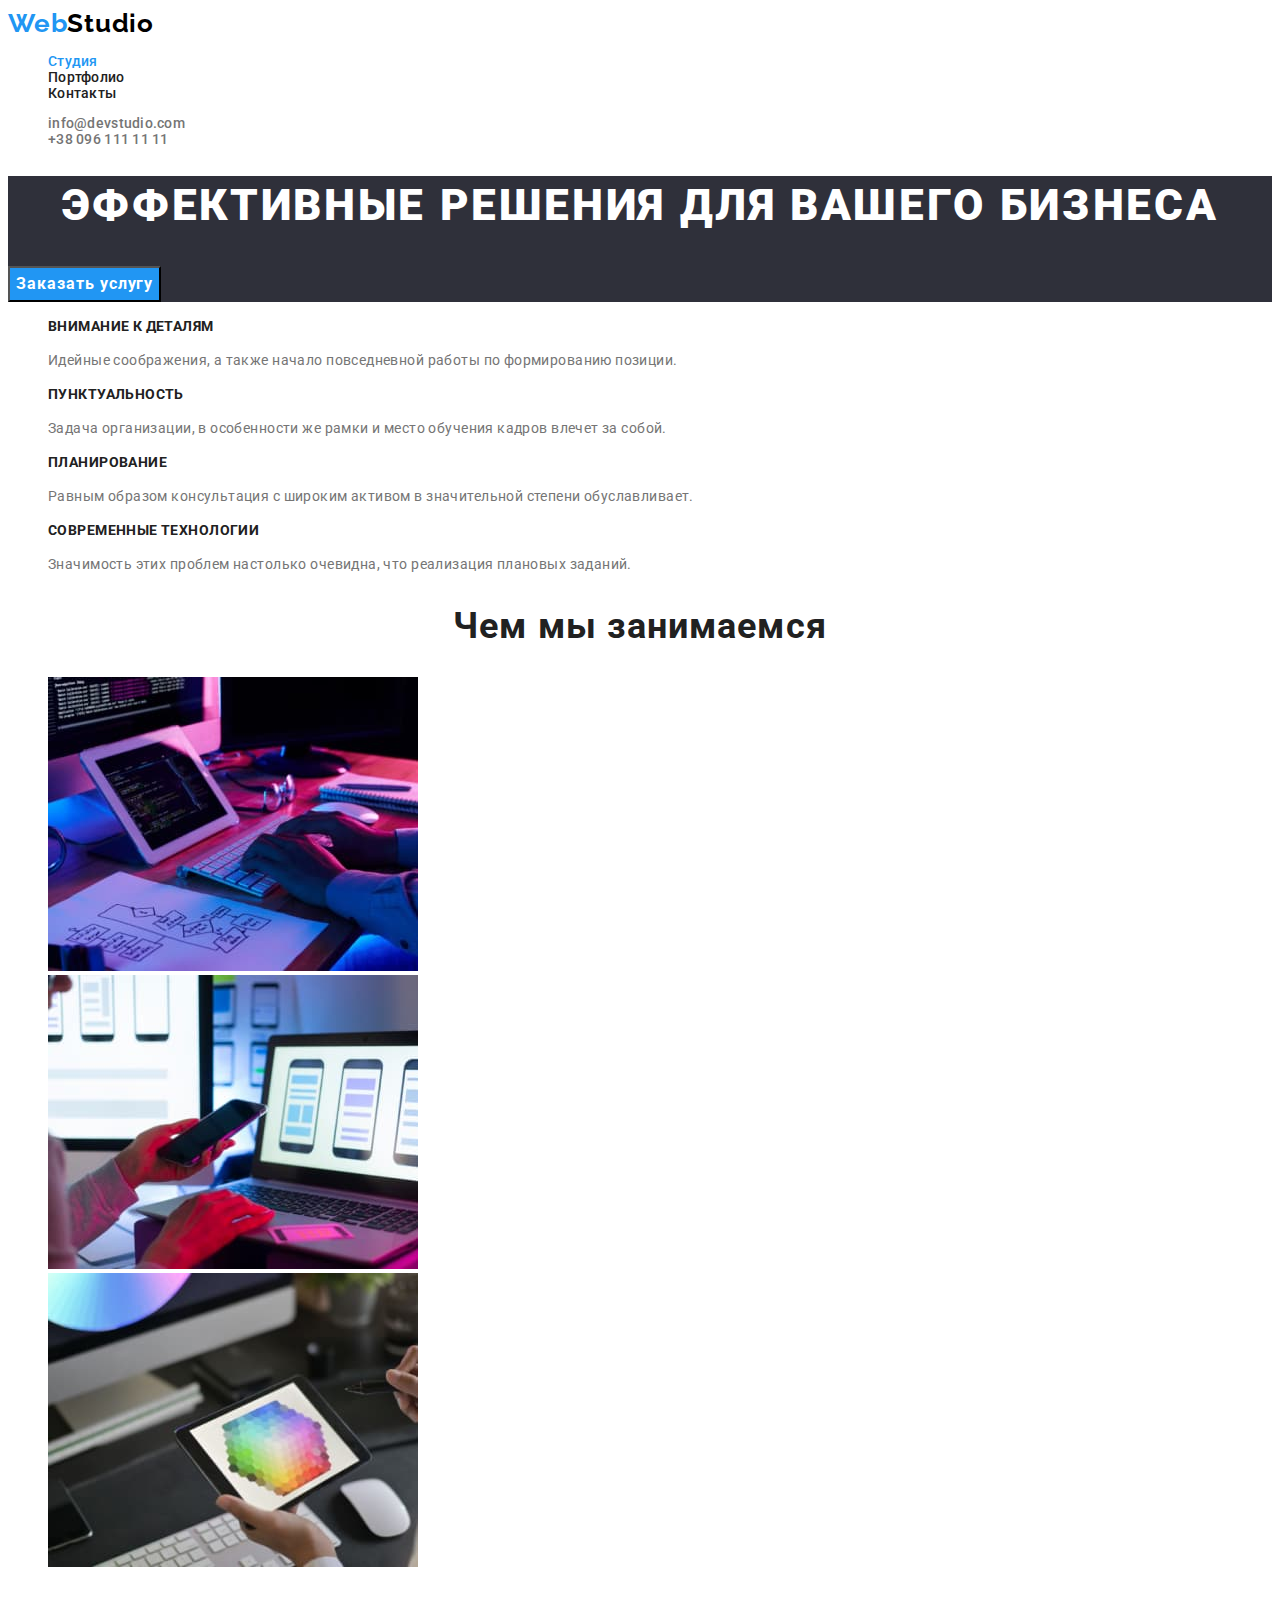
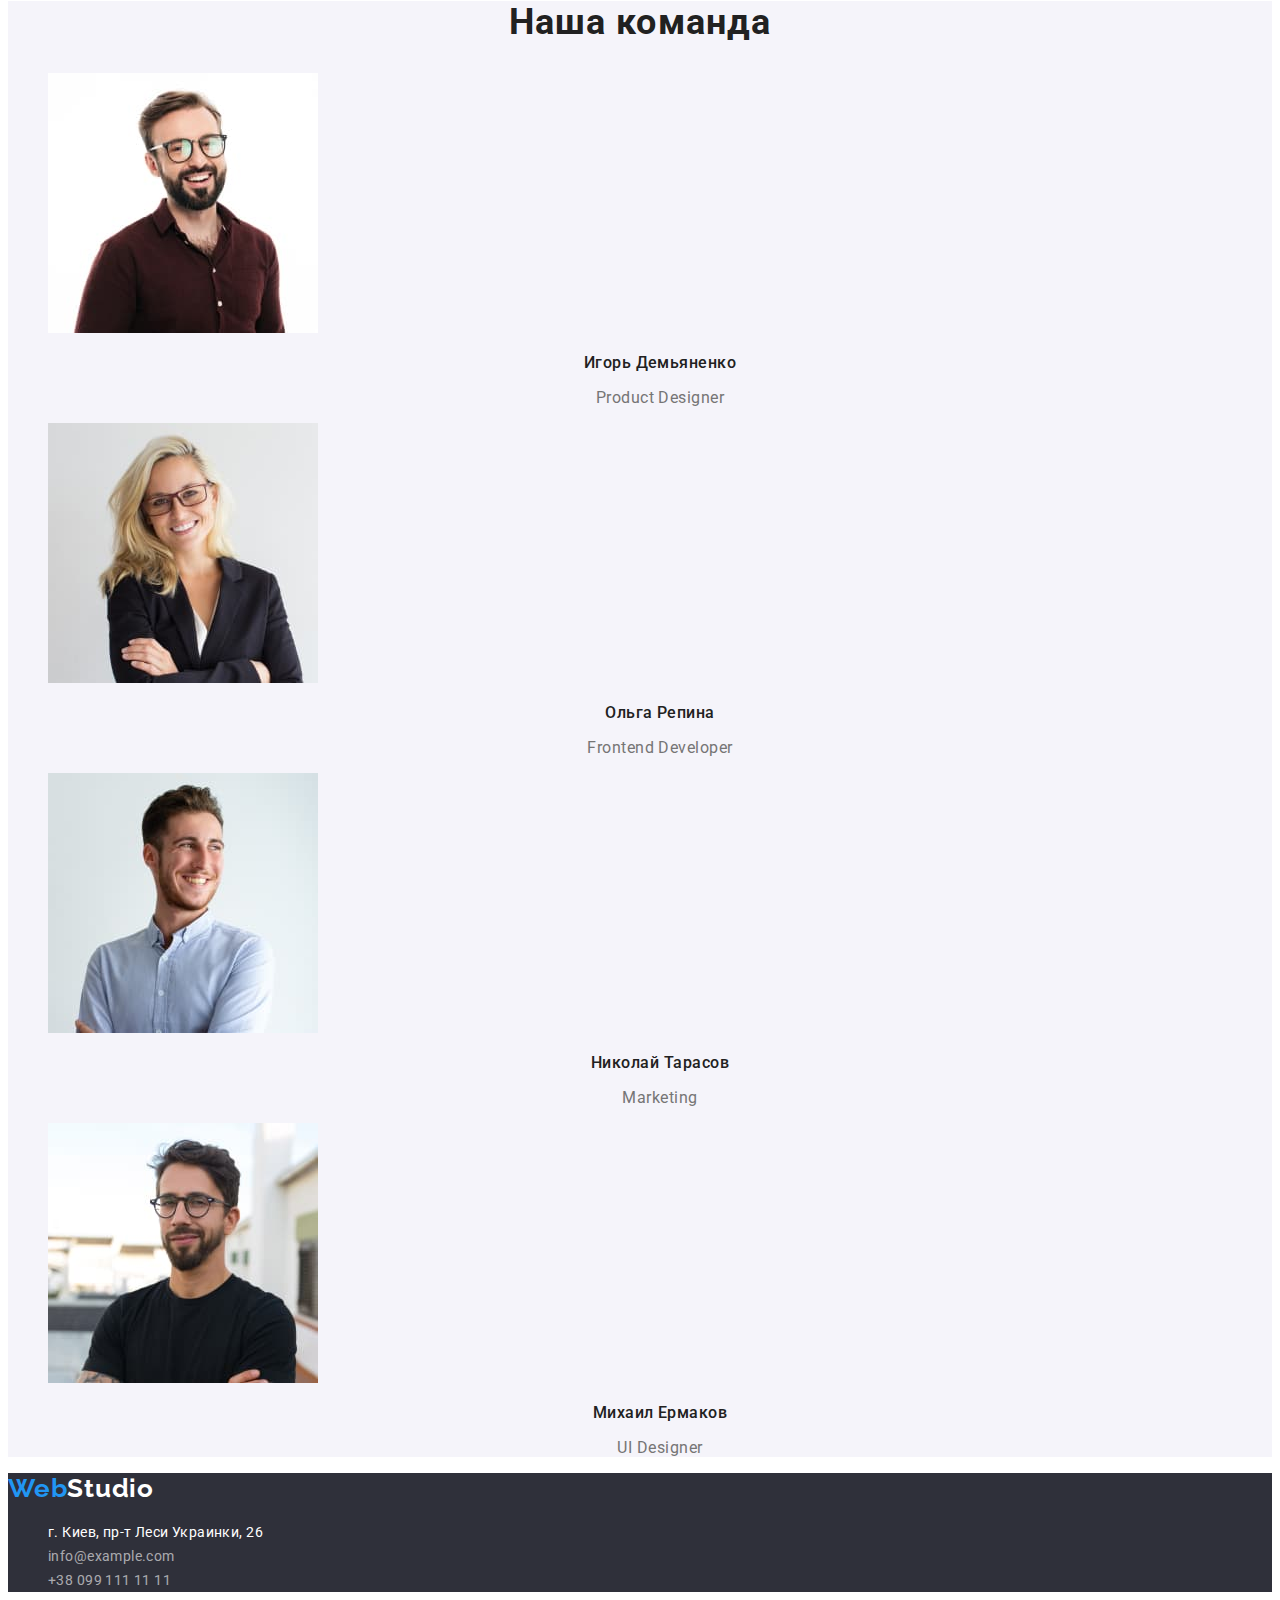
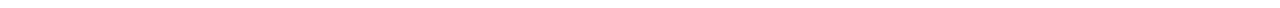
==== index.html @ 5347c8a8 "add #2" ====
<!DOCTYPE html>
<html lang="ru">
  <head>
    <meta charset="UTF-8" />
    <meta http-equiv="X-UA-Compatible" content="IE=edge" />
    <meta name="viewport" content="width=device-width, initial-scale=1.0" />
    <title>WebStudio</title>
    <link rel="preconnect" href="https://fonts.googleapis.com" />
    <link rel="preconnect" href="https://fonts.gstatic.com" crossorigin />
    <link
      href="https://fonts.googleapis.com/css2?family=Raleway:wght@700&family=Roboto:wght@400;500;700;900&display=swap"
      rel="stylesheet"
    />
    <link rel="stylesheet" href="./css/styles.css" />
  </head>
  <body>
    <header class="header">
      <a href="./index.html" class="logo" lang="en"
        >Web<span class="logo-sp-dark">Studio</span></a
      >
      <nav>
        <ul class="header-list list prim-text-size">
          <li class="header-item">
            <a href="./index.html" class="header-link current">Студия</a>
          </li>
          <li class="header-item">
            <a href="./portfolio.html" class="header-link">Портфолио</a>
          </li>
          <li class="header-item">
            <a href="" class="header-link">Контакты</a>
          </li>
        </ul>
      </nav>
      <ul class="header-connect list prim-text-size">
        <li class="header-connect-item">
          <a href="mailto:info@devstudio.com" class="header-connect-link"
            >info@devstudio.com</a
          >
        </li>
        <li class="header-connect-item">
          <a href="tel:+380961111111" class="header-connect-link"
            >+38 096 111 11 11</a
          >
        </li>
      </ul>
    </header>
    <main>
      <section class="hero-page">
        <h1 class="hero-title">Эффективные решения для вашего бизнеса</h1>
        <button type="button" class="hero-btn">Заказать услугу</button>
      </section>
      <section class="advantage-page">
        <h2 class="advantage-title page-title-style visually-hidden">
          Наши преимущества
        </h2>
        <ul class="advantage-list list">
          <li class="advantage-item">
            <h3 class="advantage-item-title prim-text-size">
              Внимание к деталям
            </h3>
            <p class="advantage-item-text">
              Идейные соображения, а также начало повседневной работы по
              формированию позиции.
            </p>
          </li>
          <li class="advantage-item">
            <h3 class="advantage-item-title prim-text-size">Пунктуальность</h3>
            <p class="advantage-item-text">
              Задача организации, в особенности же рамки и место обучения кадров
              влечет за собой.
            </p>
          </li>
          <li class="advantage-item">
            <h3 class="advantage-item-title prim-text-size">Планирование</h3>
            <p class="advantage-item-text">
              Равным образом консультация с широким активом в значительной
              степени обуславливает.
            </p>
          </li>
          <li class="advantage-item">
            <h3 class="advantage-item-title prim-text-size">
              Современные технологии
            </h3>
            <p class="advantage-item-text">
              Значимость этих проблем настолько очевидна, что реализация
              плановых заданий.
            </p>
          </li>
        </ul>
      </section>
      <section class="development-page">
        <h2 class="development-title page-title-style">Чем мы занимаемся</h2>
        <ul class="development-list list">
          <li class="development-item">
            <img
              src="./images/box_1.jpg"
              alt="Разработки для планшета"
              width="370"
              height="294"
            />
          </li>
          <li class="development-item">
            <img
              src="./images/box_2.jpg"
              alt="Разработки для мобильного телефона"
              width="370"
              height="294"
            />
          </li>
          <li class="development-item">
            <img
              src="./images/box_3.jpg"
              alt="Настройка гаджетов"
              width="370"
              height="294"
            />
          </li>
        </ul>
      </section>
      <section class="team-page">
        <h2 class="team-title page-title-style">Наша команда</h2>
        <ul class="team-list list">
          <li class="team-item">
            <img
              src="./images/img_demianenko.jpg"
              alt="Фото Игоря Демьяненко"
              width="270"
              height="260"
            />
            <h3 class="team-item-title team-item-size">Игорь Демьяненко</h3>
            <p class="team-item-text team-item-size" lang="en">
              Product Designer
            </p>
          </li>
          <li class="team-item">
            <img
              src="./images/img_repina.jpg"
              alt="Фото Ольги Репиной"
              width="270"
              height="260"
            />
            <h3 class="team-item-title team-item-size">Ольга Репина</h3>
            <p class="team-item-text team-item-size" lang="en">
              Frontend Developer
            </p>
          </li>
          <li class="team-item">
            <img
              src="./images/img_tarasov.jpg"
              alt="Фото Николая Тарасова"
              width="270"
              height="260"
            />
            <h3 class="team-item-title team-item-size">Николай Тарасов</h3>
            <p class="team-item-text team-item-size" lang="en">Marketing</p>
          </li>
          <li class="team-item">
            <img
              src="./images/img_ermakov.jpg"
              alt="Фото Михаила Ермакова"
              width="270"
              height="260"
            />
            <h3 class="team-item-title team-item-size">Михаил Ермаков</h3>
            <p class="team-item-text team-item-size" lang="en">UI Designer</p>
          </li>
        </ul>
      </section>
    </main>
    <footer class="footer">
      <a href="./index.html" class="logo" lang="en"
        >Web<span class="logo-sp-light">Studio</span></a
      >
      <address class="footer-address">
        <ul class="footer-address-list list">
          <li class="footer-address-item">
            <a
              href="https://goo.gl/maps/Y3qcfdr68zk5Risw8"
              target="_blank"
              rel="noopener noreferrer nofollow"
              class="footer-link-address"
              >г. Киев, пр-т Леси Украинки, 26</a
            >
          </li>
          <li class="footer-address-item">
            <a href="mailto:info@example.com" class="footer-link-mail"
              >info@example.com</a
            >
          </li>
          <li class="footer-address-item">
            <a href="tel:+380991111111" class="footer-link-tel"
              >+38 099 111 11 11</a
            >
          </li>
        </ul>
      </address>
    </footer>
  </body>
</html>
---- css/styles.css ----
:root {
  --prim-text-color: #757575;
  --title-text-color: #212121;
  --accent-color: #2196f3;
  --prim-backg-color: #ffffff;
  --light-backg-color: #f5f4fa;
  --dark-backg-color: #2f303a;
}
body {
  font-family: "Roboto", sans-serif;
  color: var(--prim-text-color);
  background-color: var(--prim-backg-color);
}
a {
  text-decoration: none;
}
.list {
  list-style: none;
}
.visually-hidden {
  position: absolute;
  white-space: nowrap;
  width: 1px;
  height: 1px;
  overflow: hidden;
  border: 0;
  padding: 0;
  clip: rect(0 0 0 0);
  clip-path: inset(50%);
  margin: -1px;
}
.prim-text-size {
  font-size: 14px;
  line-height: calc(16 / 14);
}
.page-title-style {
  font-size: 36px;
  line-height: calc(42 / 36);
  text-align: center;
  letter-spacing: 0.03em;
  color: var(--title-text-color);
}
/* ---Header--------------- */

/* --- LOGO --------------- */
.logo {
  font-family: Raleway, sans-serif;
  font-weight: 700;
  font-size: 26px;
  line-height: 1.19;
  letter-spacing: 0.03em;
  color: var(--accent-color);
}
.logo-sp-dark {
  font-family: Raleway, sans-serif;
  color: #000000;
}
.logo:hover .logo-sp-dark {
  color: var(--accent-color);
}
.logo:focus .logo-sp-dark {
  color: var(--accent-color);
}
.logo-sp-light {
  font-family: Raleway, sans-serif;
  color: #ffffff;
}
.logo:hover .logo-sp-light {
  color: var(--accent-color);
}
.logo:focus .logo-sp-light {
  color: var(--accent-color);
}

/* --- header-list --------------- */
.header-list,
.header-connect {
  font-weight: 500;
  /* font-size: 14px; */
  /* line-height: calc(16 / 14); */
  letter-spacing: 0.02em;
}
.header-link {
  color: var(--title-text-color);
}
.header-link:hover,
.header-link:focus {
  color: var(--accent-color);
}
.header-link.current {
  color: var(--accent-color);
}
.header-connect-link {
  color: var(--prim-text-color);
}
.header-connect-link:hover,
.header-connect-link:focus {
  color: var(--accent-color);
}

/* --- hero ------------------ */
.hero-page {
  background-color: var(--dark-backg-color);
}
.hero-title {
  font-weight: 900;
  font-size: 44px;
  line-height: 1.36;
  text-align: center;
  letter-spacing: 0.06em;
  text-transform: uppercase;
  color: #ffffff;
}
.hero-btn {
  font-family: inherit;
  cursor: pointer;
  font-weight: 700;
  font-size: 16px;
  line-height: 1.87;
  display: flex;
  align-items: center;
  text-align: center;
  letter-spacing: 0.06em;
  color: #ffffff;
  background-color: var(--accent-color);
}
/* --- advantage ----------- */
.advantage-item-title {
  font-weight: 700;
  /* font-size: 14px; */
  /* line-height: 16px; */
  letter-spacing: 0.03em;
  text-transform: uppercase;
  color: var(--title-text-color);
}
.advantage-item-text {
  font-size: 14px;
  line-height: calc(24 / 14);
  letter-spacing: 0.03em;
  /* color: var(--prim-text-color); */
}
/* --- development ------------------------- */

/* --- team -------------------------- */
.team-page {
  background-color: var(--light-backg-color);
}

.team-item-size {
  font-size: 16px;
  line-height: calc(19 / 16);
  text-align: center;
  letter-spacing: 0.03em;
}
.team-item-title {
  font-weight: 500;
  color: var(--title-text-color);
}
.team-item-text {
  /* color: var(--prim-text-color); */
}
.footer {
  background-color: var(--dark-backg-color);
}
.footer-address-item {
  font-style: normal;
  font-size: 14px;
  line-height: calc(24 / 14);
  letter-spacing: 0.03em;
}
.footer-link-address {
  color: #ffffff;
}
.footer-link-mail,
.footer-link-tel {
  color: rgba(255, 255, 255, 0.6);
}
.footer-link-address:hover,
.footer-link-mail:hover,
.footer-link-tel:hover {
  color: var(--accent-color);
}
/* --- portfolio-page ---------------- */
.portfolio-page {
  background-color: var(--prim-backg-color);
}
.portfolio-item {
}
.portfolio-btn {
  font-family: inherit;
  cursor: pointer;
  font-weight: 500;
  font-size: 16px;
  line-height: calc(26 / 16);
  display: flex;
  align-items: center;
  text-align: center;
  letter-spacing: 0.03em;
  color: var(--title-text-color);
  background-color: var(--light-backg-color);
}
.portfolio-btn:hover {
  color: #ffffff;
  background-color: var(--accent-color);
}
.project-item-title {
  font-weight: 700;
  font-size: 18px;
  line-height: 2;
  letter-spacing: 0.06em;
  color: var(--title-text-color);
}
.project-item-development {
  font-size: 16px;
  line-height: calc(30 / 16);
  letter-spacing: 0.03em;
  color: var(--prim-text-color);
}
.project-item-text {
  font-size: 18px;
  line-height: calc(28 / 18);
  letter-spacing: 0.03em;
  color: #ffffff;
  background-color: rgba(33, 150, 243, 0.9);
}
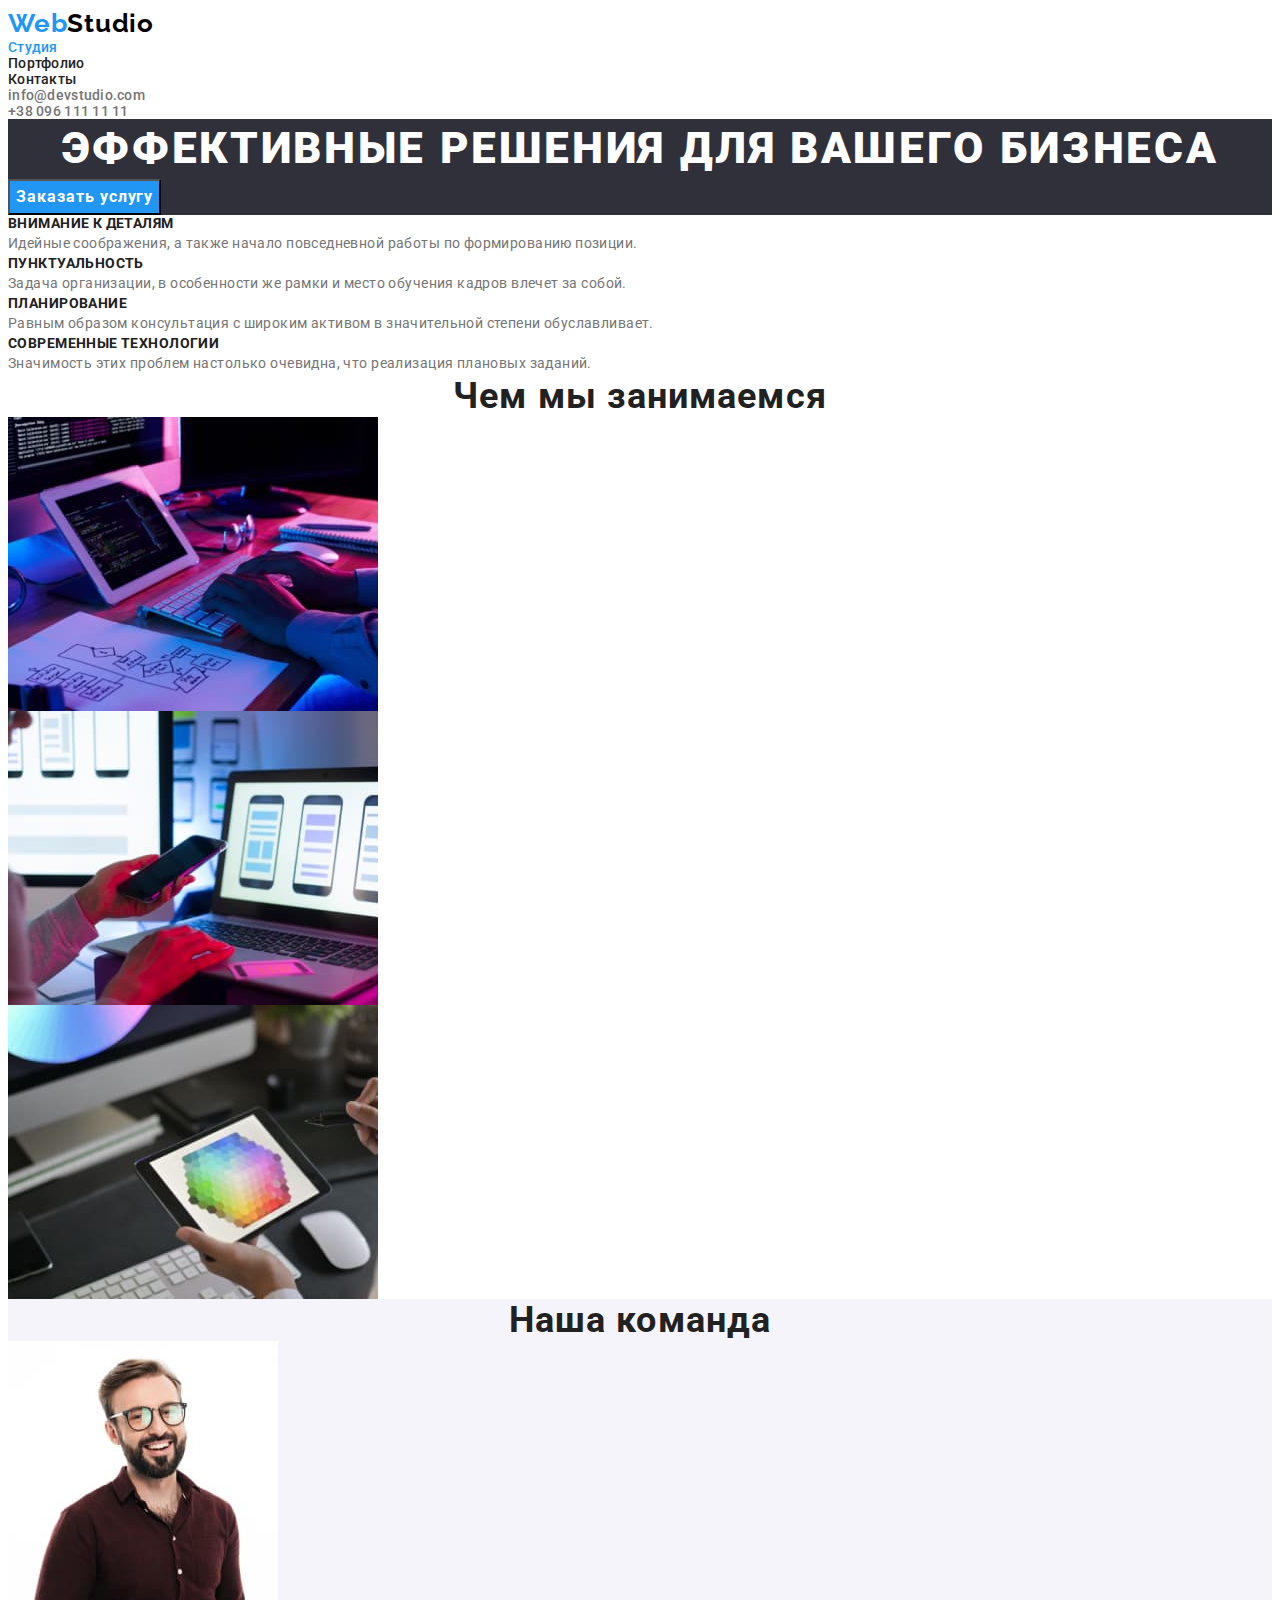
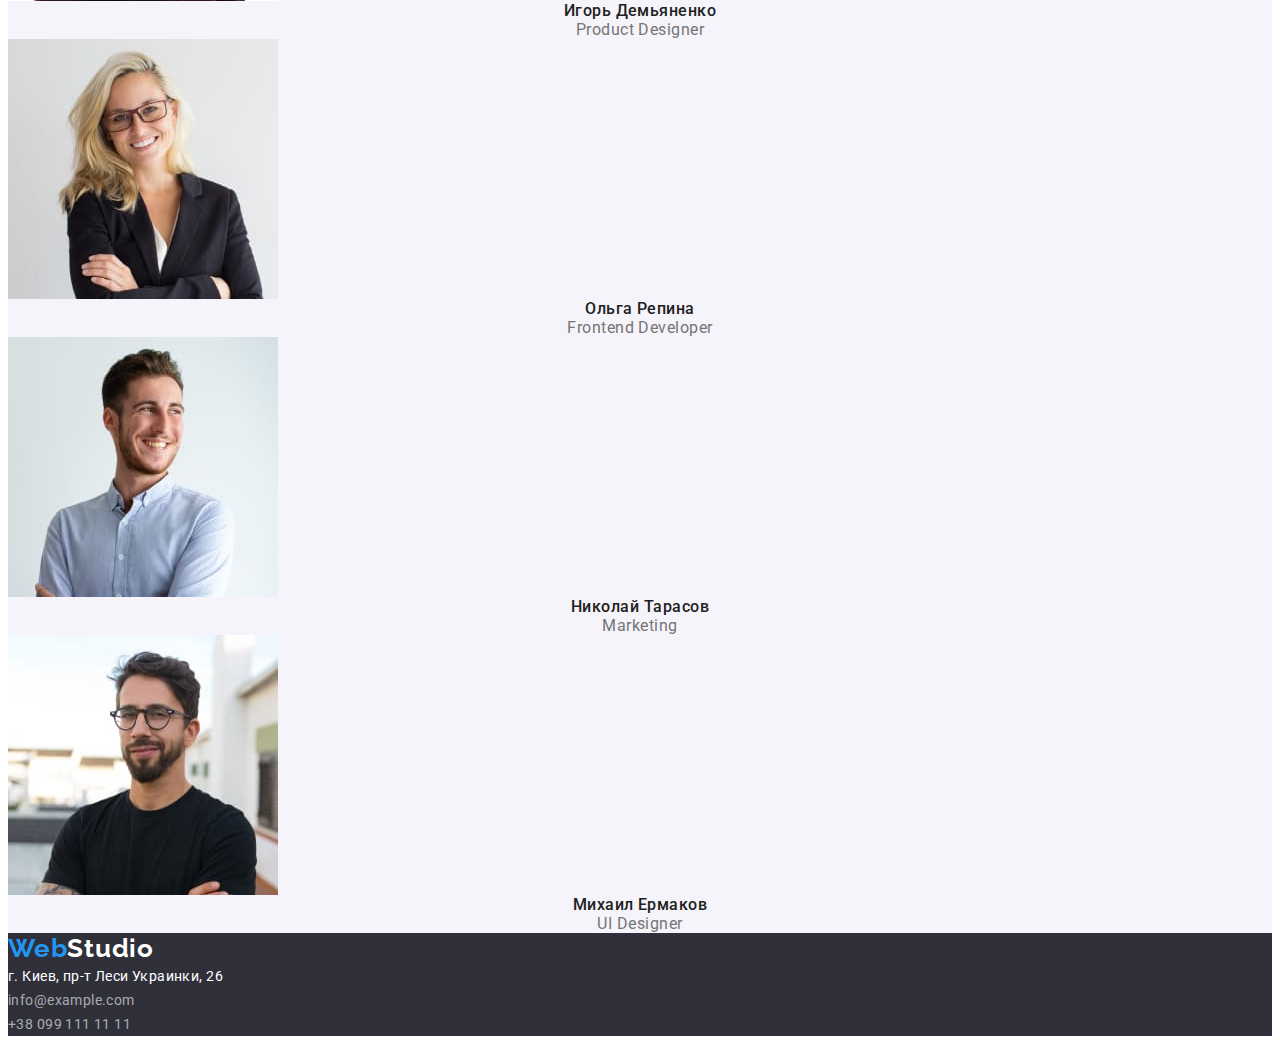
==== commit 6e260105: "add modern-normalize" ====
--- a/index.html
+++ b/index.html
@@ -11,6 +11,14 @@
       href="https://fonts.googleapis.com/css2?family=Raleway:wght@700&family=Roboto:wght@400;500;700;900&display=swap"
       rel="stylesheet"
     />
+    <link
+      rel="stylesheet"
+      href="https://cdnjs.cloudflare.com/ajax/libs/modern-normalize/1.1.0/modern-normalize.min.css"
+      integrity="sha512-wpPYUAdjBVSE4KJnH1VR1HeZfpl1ub8YT/NKx4PuQ5NmX2tKuGu6U/JRp5y+Y8XG2tV+wKQpNHVUX03MfMFn9Q=="
+      crossorigin="anonymous"
+      referrerpolicy="no-referrer"
+    />
+    <link rel="stylesheet" href="./css/reset.css" />
     <link rel="stylesheet" href="./css/styles.css" />
   </head>
   <body>
--- a/css/styles.css
+++ b/css/styles.css
@@ -6,8 +6,9 @@
   --light-backg-color: #f5f4fa;
   --dark-backg-color: #2f303a;
 }
+
 body {
-  font-family: "Roboto", sans-serif;
+  font-family: 'Roboto', sans-serif;
   color: var(--prim-text-color);
   background-color: var(--prim-backg-color);
 }
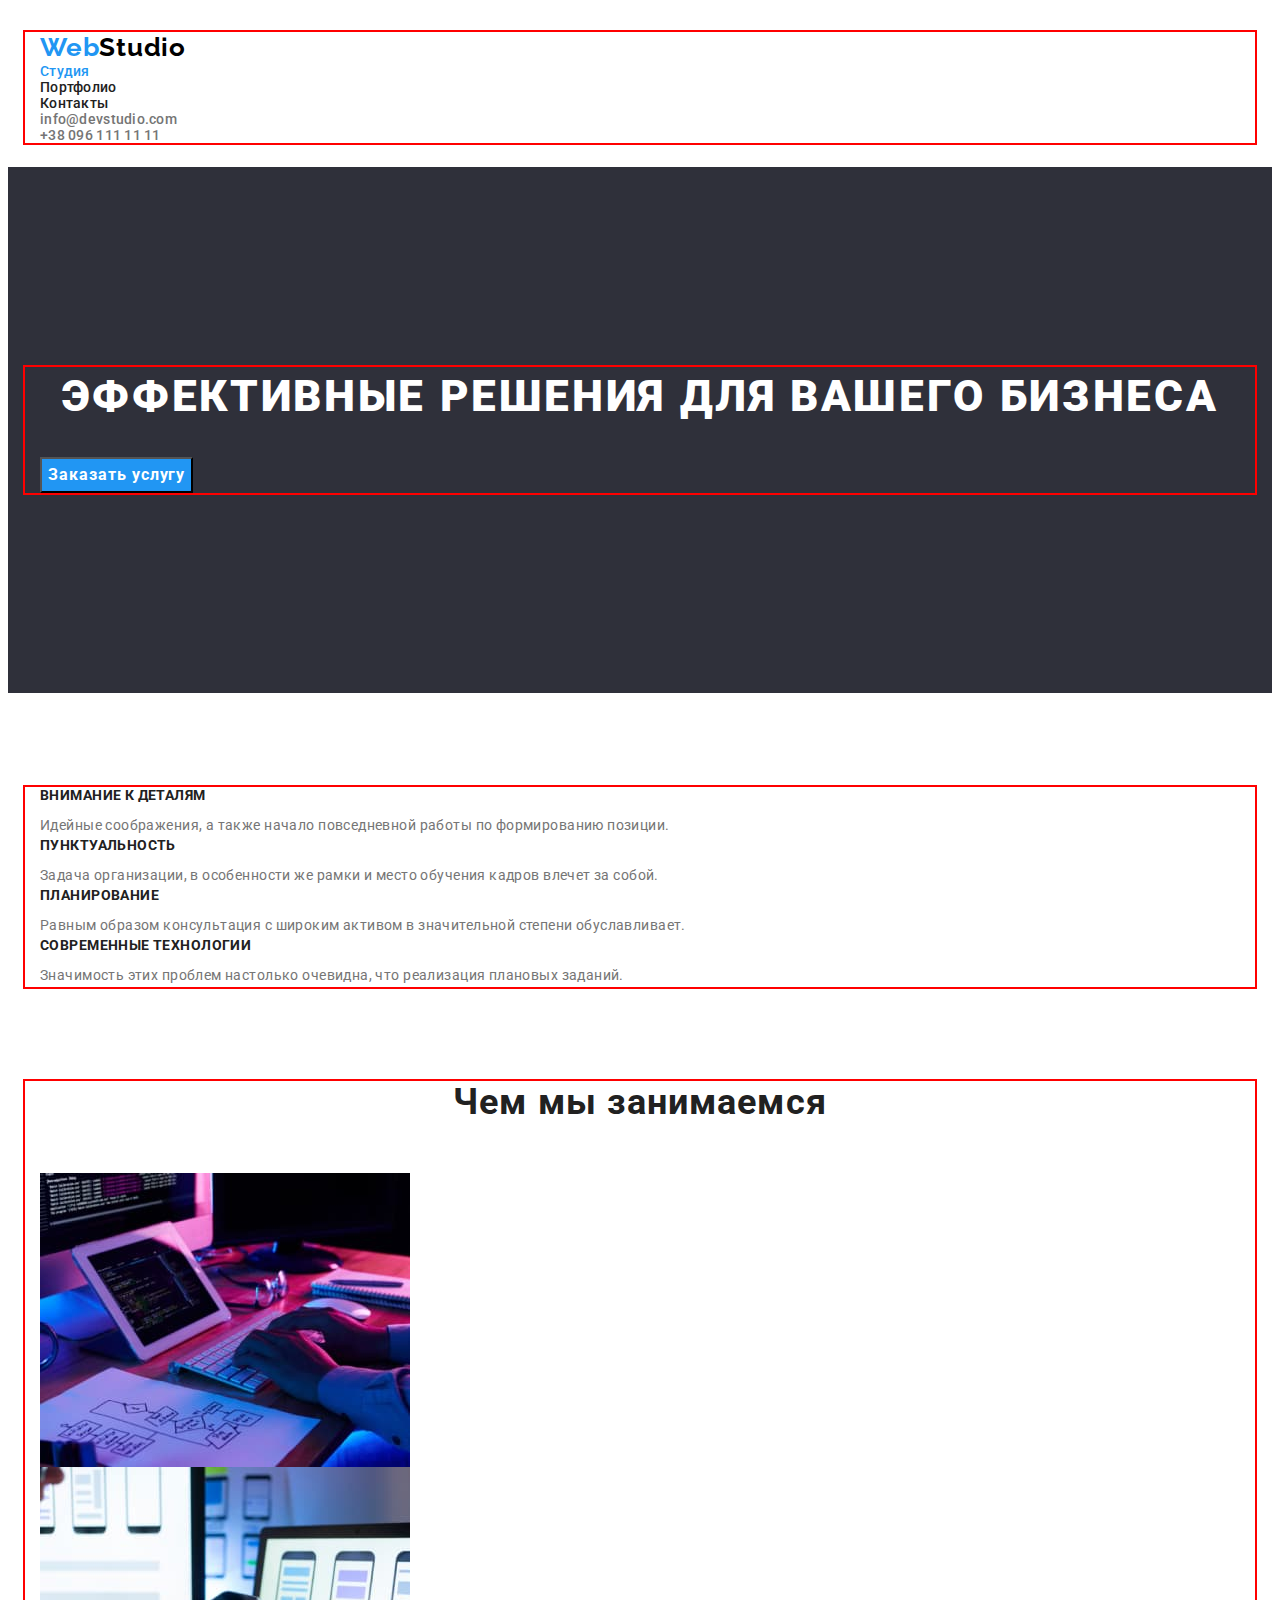
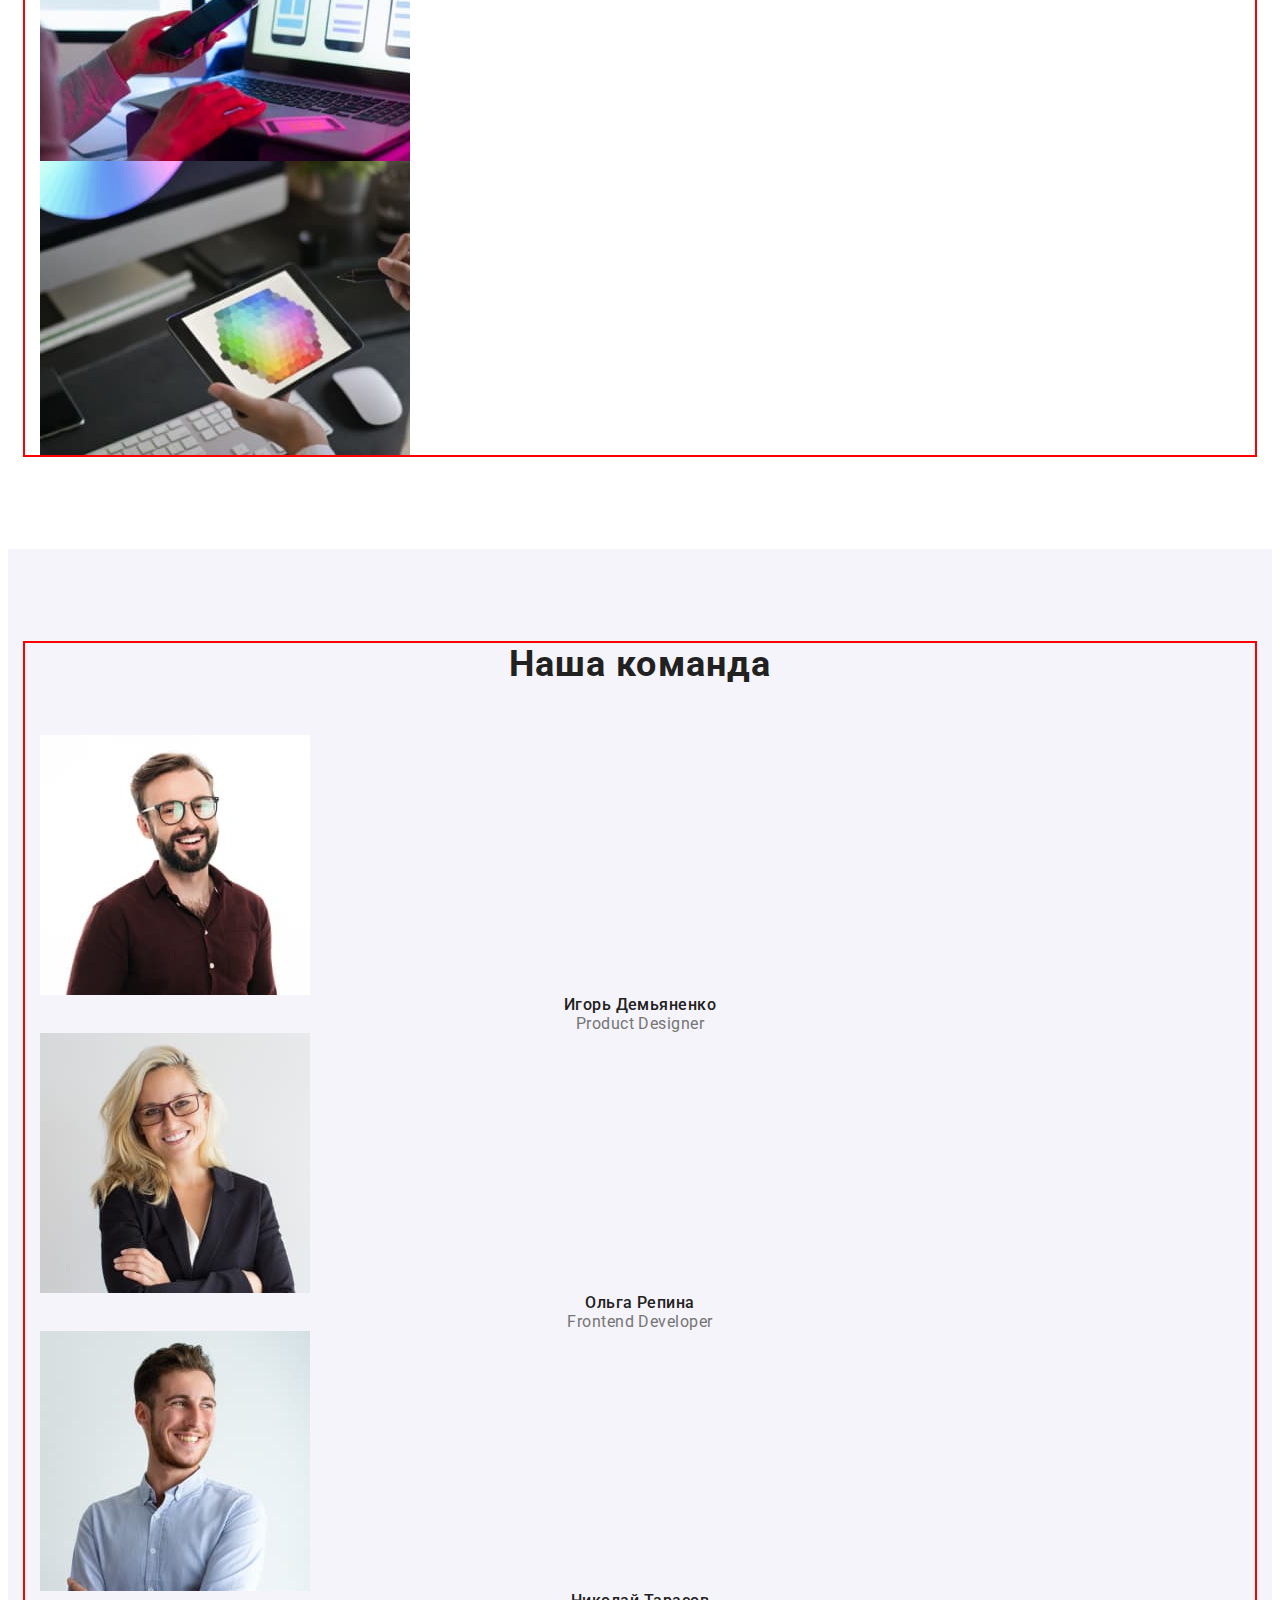
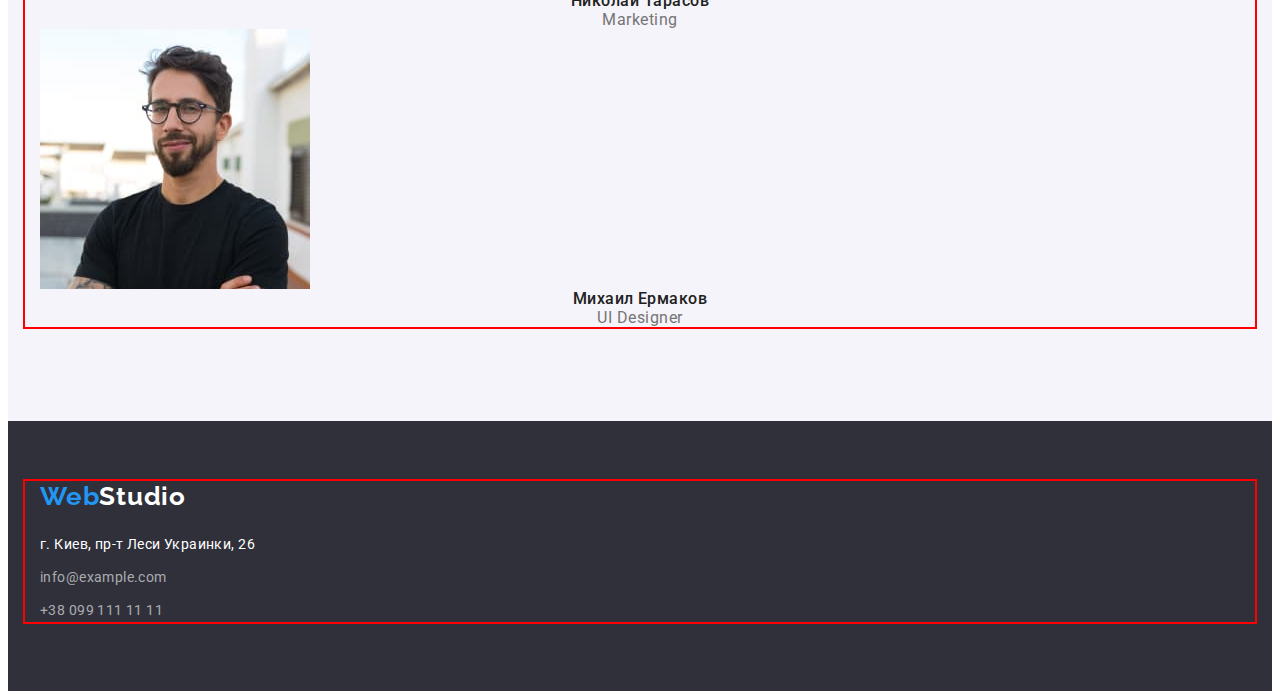
==== commit bf1d33c5: "5-index" ====
--- a/index.html
+++ b/index.html
@@ -23,185 +23,199 @@
   </head>
   <body>
     <header class="header">
-      <a href="./index.html" class="logo" lang="en"
-        >Web<span class="logo-sp-dark">Studio</span></a
-      >
-      <nav>
-        <ul class="header-list list prim-text-size">
-          <li class="header-item">
-            <a href="./index.html" class="header-link current">Студия</a>
-          </li>
-          <li class="header-item">
-            <a href="./portfolio.html" class="header-link">Портфолио</a>
-          </li>
-          <li class="header-item">
-            <a href="" class="header-link">Контакты</a>
-          </li>
-        </ul>
-      </nav>
-      <ul class="header-connect list prim-text-size">
-        <li class="header-connect-item">
-          <a href="mailto:info@devstudio.com" class="header-connect-link"
-            >info@devstudio.com</a
-          >
-        </li>
-        <li class="header-connect-item">
-          <a href="tel:+380961111111" class="header-connect-link"
-            >+38 096 111 11 11</a
-          >
-        </li>
-      </ul>
-    </header>
-    <main>
-      <section class="hero-page">
-        <h1 class="hero-title">Эффективные решения для вашего бизнеса</h1>
-        <button type="button" class="hero-btn">Заказать услугу</button>
-      </section>
-      <section class="advantage-page">
-        <h2 class="advantage-title page-title-style visually-hidden">
-          Наши преимущества
-        </h2>
-        <ul class="advantage-list list">
-          <li class="advantage-item">
-            <h3 class="advantage-item-title prim-text-size">
-              Внимание к деталям
-            </h3>
-            <p class="advantage-item-text">
-              Идейные соображения, а также начало повседневной работы по
-              формированию позиции.
-            </p>
-          </li>
-          <li class="advantage-item">
-            <h3 class="advantage-item-title prim-text-size">Пунктуальность</h3>
-            <p class="advantage-item-text">
-              Задача организации, в особенности же рамки и место обучения кадров
-              влечет за собой.
-            </p>
-          </li>
-          <li class="advantage-item">
-            <h3 class="advantage-item-title prim-text-size">Планирование</h3>
-            <p class="advantage-item-text">
-              Равным образом консультация с широким активом в значительной
-              степени обуславливает.
-            </p>
-          </li>
-          <li class="advantage-item">
-            <h3 class="advantage-item-title prim-text-size">
-              Современные технологии
-            </h3>
-            <p class="advantage-item-text">
-              Значимость этих проблем настолько очевидна, что реализация
-              плановых заданий.
-            </p>
-          </li>
-        </ul>
-      </section>
-      <section class="development-page">
-        <h2 class="development-title page-title-style">Чем мы занимаемся</h2>
-        <ul class="development-list list">
-          <li class="development-item">
-            <img
-              src="./images/box_1.jpg"
-              alt="Разработки для планшета"
-              width="370"
-              height="294"
-            />
-          </li>
-          <li class="development-item">
-            <img
-              src="./images/box_2.jpg"
-              alt="Разработки для мобильного телефона"
-              width="370"
-              height="294"
-            />
-          </li>
-          <li class="development-item">
-            <img
-              src="./images/box_3.jpg"
-              alt="Настройка гаджетов"
-              width="370"
-              height="294"
-            />
-          </li>
-        </ul>
-      </section>
-      <section class="team-page">
-        <h2 class="team-title page-title-style">Наша команда</h2>
-        <ul class="team-list list">
-          <li class="team-item">
-            <img
-              src="./images/img_demianenko.jpg"
-              alt="Фото Игоря Демьяненко"
-              width="270"
-              height="260"
-            />
-            <h3 class="team-item-title team-item-size">Игорь Демьяненко</h3>
-            <p class="team-item-text team-item-size" lang="en">
-              Product Designer
-            </p>
-          </li>
-          <li class="team-item">
-            <img
-              src="./images/img_repina.jpg"
-              alt="Фото Ольги Репиной"
-              width="270"
-              height="260"
-            />
-            <h3 class="team-item-title team-item-size">Ольга Репина</h3>
-            <p class="team-item-text team-item-size" lang="en">
-              Frontend Developer
-            </p>
-          </li>
-          <li class="team-item">
-            <img
-              src="./images/img_tarasov.jpg"
-              alt="Фото Николая Тарасова"
-              width="270"
-              height="260"
-            />
-            <h3 class="team-item-title team-item-size">Николай Тарасов</h3>
-            <p class="team-item-text team-item-size" lang="en">Marketing</p>
-          </li>
-          <li class="team-item">
-            <img
-              src="./images/img_ermakov.jpg"
-              alt="Фото Михаила Ермакова"
-              width="270"
-              height="260"
-            />
-            <h3 class="team-item-title team-item-size">Михаил Ермаков</h3>
-            <p class="team-item-text team-item-size" lang="en">UI Designer</p>
-          </li>
-        </ul>
-      </section>
-    </main>
-    <footer class="footer">
-      <a href="./index.html" class="logo" lang="en"
-        >Web<span class="logo-sp-light">Studio</span></a
-      >
-      <address class="footer-address">
-        <ul class="footer-address-list list">
-          <li class="footer-address-item">
-            <a
-              href="https://goo.gl/maps/Y3qcfdr68zk5Risw8"
-              target="_blank"
-              rel="noopener noreferrer nofollow"
-              class="footer-link-address"
-              >г. Киев, пр-т Леси Украинки, 26</a
+      <div class="container">
+        <a href="./index.html" class="logo" lang="en"
+          >Web<span class="logo-sp-dark">Studio</span></a
+        >
+        <nav>
+          <ul class="header-list list prim-text-size">
+            <li class="header-item">
+              <a href="./index.html" class="header-link current">Студия</a>
+            </li>
+            <li class="header-item">
+              <a href="./portfolio.html" class="header-link">Портфолио</a>
+            </li>
+            <li class="header-item">
+              <a href="" class="header-link">Контакты</a>
+            </li>
+          </ul>
+        </nav>
+        <ul class="header-connect list prim-text-size">
+          <li class="header-connect-item">
+            <a href="mailto:info@devstudio.com" class="header-connect-link"
+              >info@devstudio.com</a
             >
           </li>
-          <li class="footer-address-item">
-            <a href="mailto:info@example.com" class="footer-link-mail"
-              >info@example.com</a
-            >
-          </li>
-          <li class="footer-address-item">
-            <a href="tel:+380991111111" class="footer-link-tel"
-              >+38 099 111 11 11</a
+          <li class="header-connect-item">
+            <a href="tel:+380961111111" class="header-connect-link"
+              >+38 096 111 11 11</a
             >
           </li>
         </ul>
-      </address>
+      </div>
+    </header>
+    <main>
+      <section class="hero">
+        <div class="container">
+          <h1 class="hero-title">Эффективные решения для вашего бизнеса</h1>
+          <button type="button" class="hero-btn">Заказать услугу</button>
+        </div>
+      </section>
+      <section class="advantage">
+        <div class="container">
+          <h2 class="advantage-title page-title-style visually-hidden">
+            Наши преимущества
+          </h2>
+          <ul class="advantage-list list">
+            <li class="advantage-item">
+              <h3 class="advantage-item-title prim-text-size">
+                Внимание к деталям
+              </h3>
+              <p class="advantage-item-text">
+                Идейные соображения, а также начало повседневной работы по
+                формированию позиции.
+              </p>
+            </li>
+            <li class="advantage-item">
+              <h3 class="advantage-item-title prim-text-size">
+                Пунктуальность
+              </h3>
+              <p class="advantage-item-text">
+                Задача организации, в особенности же рамки и место обучения
+                кадров влечет за собой.
+              </p>
+            </li>
+            <li class="advantage-item">
+              <h3 class="advantage-item-title prim-text-size">Планирование</h3>
+              <p class="advantage-item-text">
+                Равным образом консультация с широким активом в значительной
+                степени обуславливает.
+              </p>
+            </li>
+            <li class="advantage-item">
+              <h3 class="advantage-item-title prim-text-size">
+                Современные технологии
+              </h3>
+              <p class="advantage-item-text">
+                Значимость этих проблем настолько очевидна, что реализация
+                плановых заданий.
+              </p>
+            </li>
+          </ul>
+        </div>
+      </section>
+      <section class="development">
+        <div class="container">
+          <h2 class="development-title page-title-style">Чем мы занимаемся</h2>
+          <ul class="development-list list">
+            <li class="development-item">
+              <img
+                src="./images/box_1.jpg"
+                alt="Разработки для планшета"
+                width="370"
+                height="294"
+              />
+            </li>
+            <li class="development-item">
+              <img
+                src="./images/box_2.jpg"
+                alt="Разработки для мобильного телефона"
+                width="370"
+                height="294"
+              />
+            </li>
+            <li class="development-item">
+              <img
+                src="./images/box_3.jpg"
+                alt="Настройка гаджетов"
+                width="370"
+                height="294"
+              />
+            </li>
+          </ul>
+        </div>
+      </section>
+      <section class="team">
+        <div class="container">
+          <h2 class="team-title page-title-style">Наша команда</h2>
+          <ul class="team-list list">
+            <li class="team-item">
+              <img
+                src="./images/img_demianenko.jpg"
+                alt="Фото Игоря Демьяненко"
+                width="270"
+                height="260"
+              />
+              <h3 class="team-item-title team-item-size">Игорь Демьяненко</h3>
+              <p class="team-item-text team-item-size" lang="en">
+                Product Designer
+              </p>
+            </li>
+            <li class="team-item">
+              <img
+                src="./images/img_repina.jpg"
+                alt="Фото Ольги Репиной"
+                width="270"
+                height="260"
+              />
+              <h3 class="team-item-title team-item-size">Ольга Репина</h3>
+              <p class="team-item-text team-item-size" lang="en">
+                Frontend Developer
+              </p>
+            </li>
+            <li class="team-item">
+              <img
+                src="./images/img_tarasov.jpg"
+                alt="Фото Николая Тарасова"
+                width="270"
+                height="260"
+              />
+              <h3 class="team-item-title team-item-size">Николай Тарасов</h3>
+              <p class="team-item-text team-item-size" lang="en">Marketing</p>
+            </li>
+            <li class="team-item">
+              <img
+                src="./images/img_ermakov.jpg"
+                alt="Фото Михаила Ермакова"
+                width="270"
+                height="260"
+              />
+              <h3 class="team-item-title team-item-size">Михаил Ермаков</h3>
+              <p class="team-item-text team-item-size" lang="en">UI Designer</p>
+            </li>
+          </ul>
+        </div>
+      </section>
+    </main>
+    <footer class="footer">
+      <div class="container">
+        <a href="./index.html" class="logo" lang="en"
+          >Web<span class="logo-sp-light">Studio</span></a
+        >
+        <address class="footer-address">
+          <ul class="footer-address-list list">
+            <li class="footer-address-item">
+              <a
+                href="https://goo.gl/maps/Y3qcfdr68zk5Risw8"
+                target="_blank"
+                rel="noopener noreferrer nofollow"
+                class="footer-link-address"
+                >г. Киев, пр-т Леси Украинки, 26</a
+              >
+            </li>
+            <li class="footer-address-item">
+              <a href="mailto:info@example.com" class="footer-link-mail"
+                >info@example.com</a
+              >
+            </li>
+            <li class="footer-address-item">
+              <a href="tel:+380991111111" class="footer-link-tel"
+                >+38 099 111 11 11</a
+              >
+            </li>
+          </ul>
+        </address>
+      </div>
     </footer>
   </body>
 </html>
--- a/css/styles.css
+++ b/css/styles.css
@@ -17,6 +17,13 @@
 }
 .list {
   list-style: none;
+}
+.container {
+  width: 1200px;
+  padding-left: 15px;
+  padding-right: 15px;
+  margin: 0 auto;
+  outline: 2px solid red;
 }
 .visually-hidden {
   position: absolute;
@@ -42,7 +49,10 @@
   color: var(--title-text-color);
 }
 /* ---Header--------------- */
-
+.header {
+  padding-top: 24px;
+  padding-bottom: 24px;
+}
 /* --- LOGO --------------- */
 .logo {
   font-family: Raleway, sans-serif;
@@ -56,9 +66,7 @@
   font-family: Raleway, sans-serif;
   color: #000000;
 }
-.logo:hover .logo-sp-dark {
-  color: var(--accent-color);
-}
+.logo:hover .logo-sp-dark,
 .logo:focus .logo-sp-dark {
   color: var(--accent-color);
 }
@@ -66,9 +74,7 @@
   font-family: Raleway, sans-serif;
   color: #ffffff;
 }
-.logo:hover .logo-sp-light {
-  color: var(--accent-color);
-}
+.logo:hover .logo-sp-light,
 .logo:focus .logo-sp-light {
   color: var(--accent-color);
 }
@@ -100,8 +106,10 @@
 }
 
 /* --- hero ------------------ */
-.hero-page {
+.hero {
   background-color: var(--dark-backg-color);
+  padding-top: 200px;
+  padding-bottom: 200px;
 }
 .hero-title {
   font-weight: 900;
@@ -111,6 +119,7 @@
   letter-spacing: 0.06em;
   text-transform: uppercase;
   color: #ffffff;
+  margin-bottom: 30px;
 }
 .hero-btn {
   font-family: inherit;
@@ -126,13 +135,18 @@
   background-color: var(--accent-color);
 }
 /* --- advantage ----------- */
+.advantage {
+  padding-top: 94px;
+  padding-bottom: 94px;
+}
+.advantage-list {
+}
 .advantage-item-title {
   font-weight: 700;
-  /* font-size: 14px; */
-  /* line-height: 16px; */
   letter-spacing: 0.03em;
   text-transform: uppercase;
   color: var(--title-text-color);
+  margin-bottom: 10px;
 }
 .advantage-item-text {
   font-size: 14px;
@@ -141,12 +155,21 @@
   /* color: var(--prim-text-color); */
 }
 /* --- development ------------------------- */
-
+.development {
+  padding-bottom: 94px;
+}
+.development-title {
+  margin-bottom: 50px;
+}
 /* --- team -------------------------- */
-.team-page {
+.team {
   background-color: var(--light-backg-color);
-}
-
+  padding-top: 94px;
+  padding-bottom: 94px;
+}
+.team-title {
+  margin-bottom: 50px;
+}
 .team-item-size {
   font-size: 16px;
   line-height: calc(19 / 16);
@@ -162,12 +185,18 @@
 }
 .footer {
   background-color: var(--dark-backg-color);
+  padding-top: 60px;
+  padding-bottom: 60px;
+}
+.footer-address {
+  margin-top: 20px;
 }
 .footer-address-item {
   font-style: normal;
   font-size: 14px;
   line-height: calc(24 / 14);
   letter-spacing: 0.03em;
+  margin-bottom: 9px;
 }
 .footer-link-address {
   color: #ffffff;
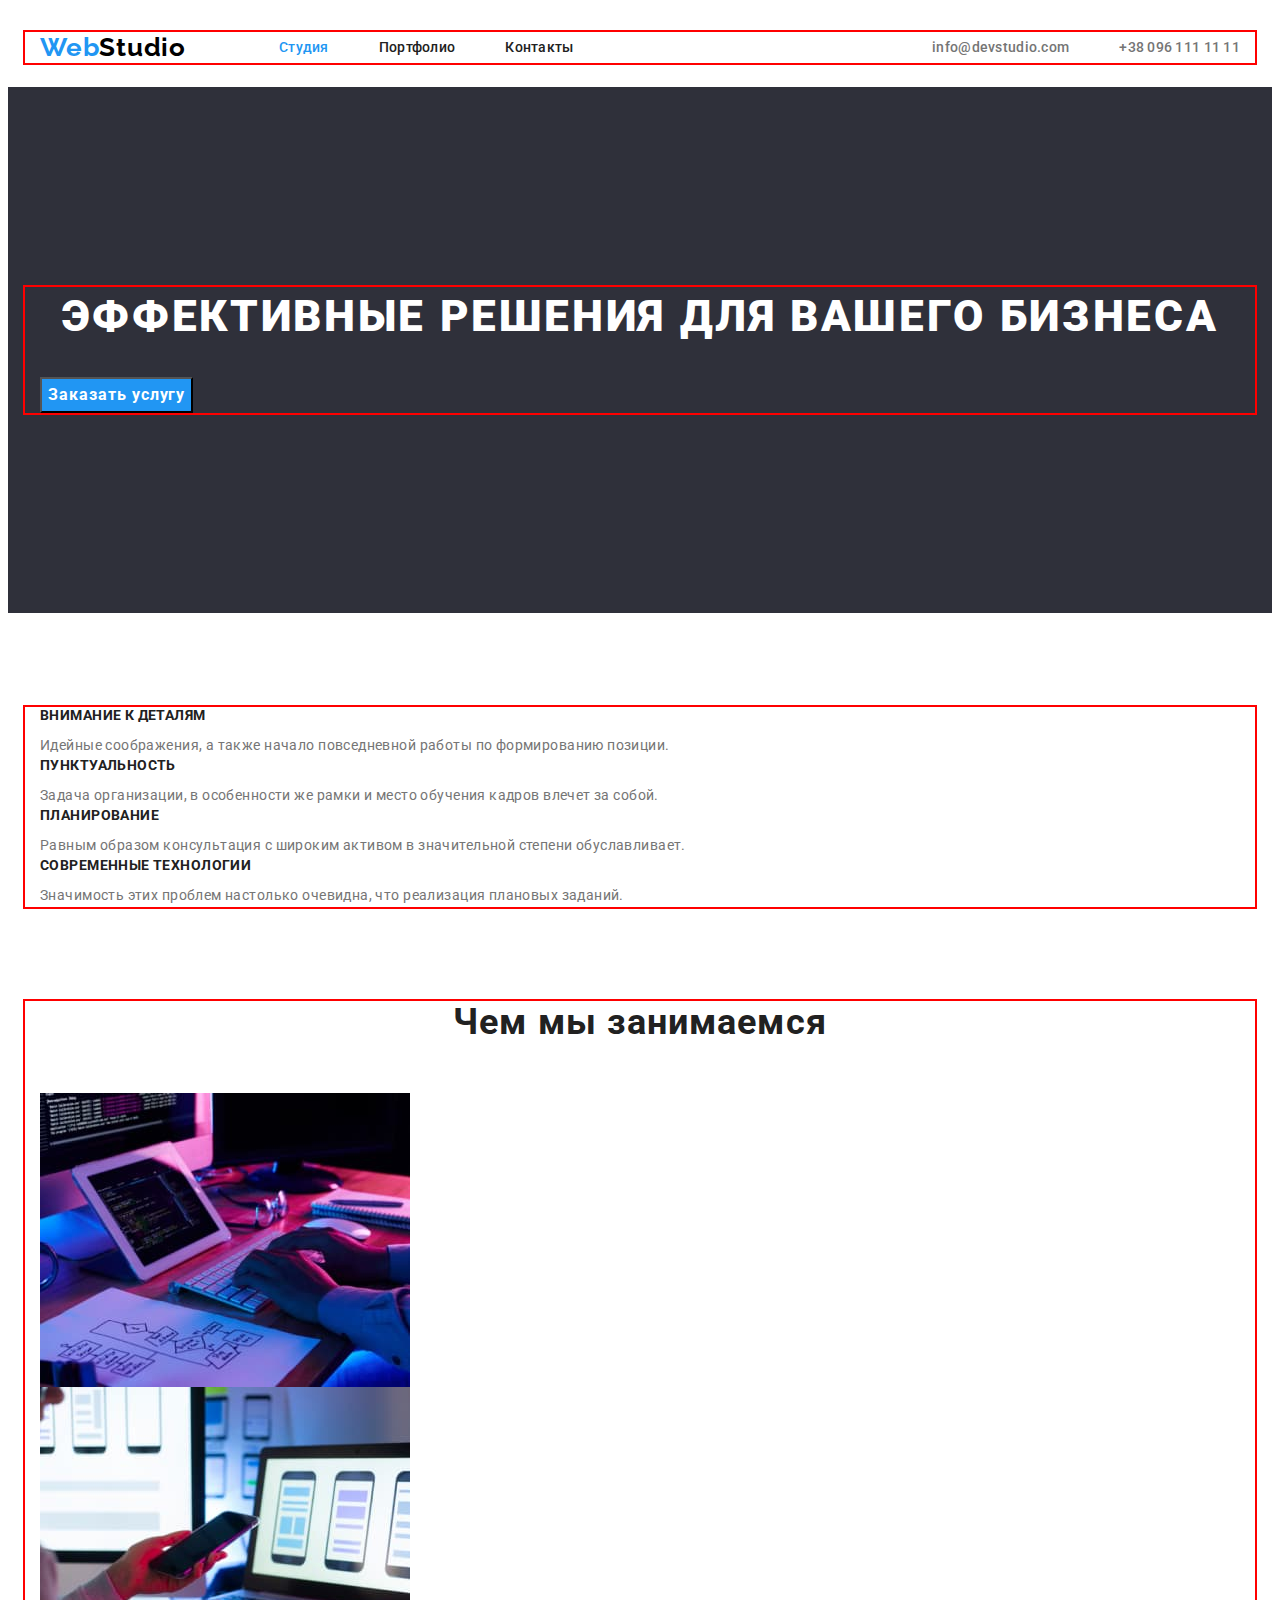
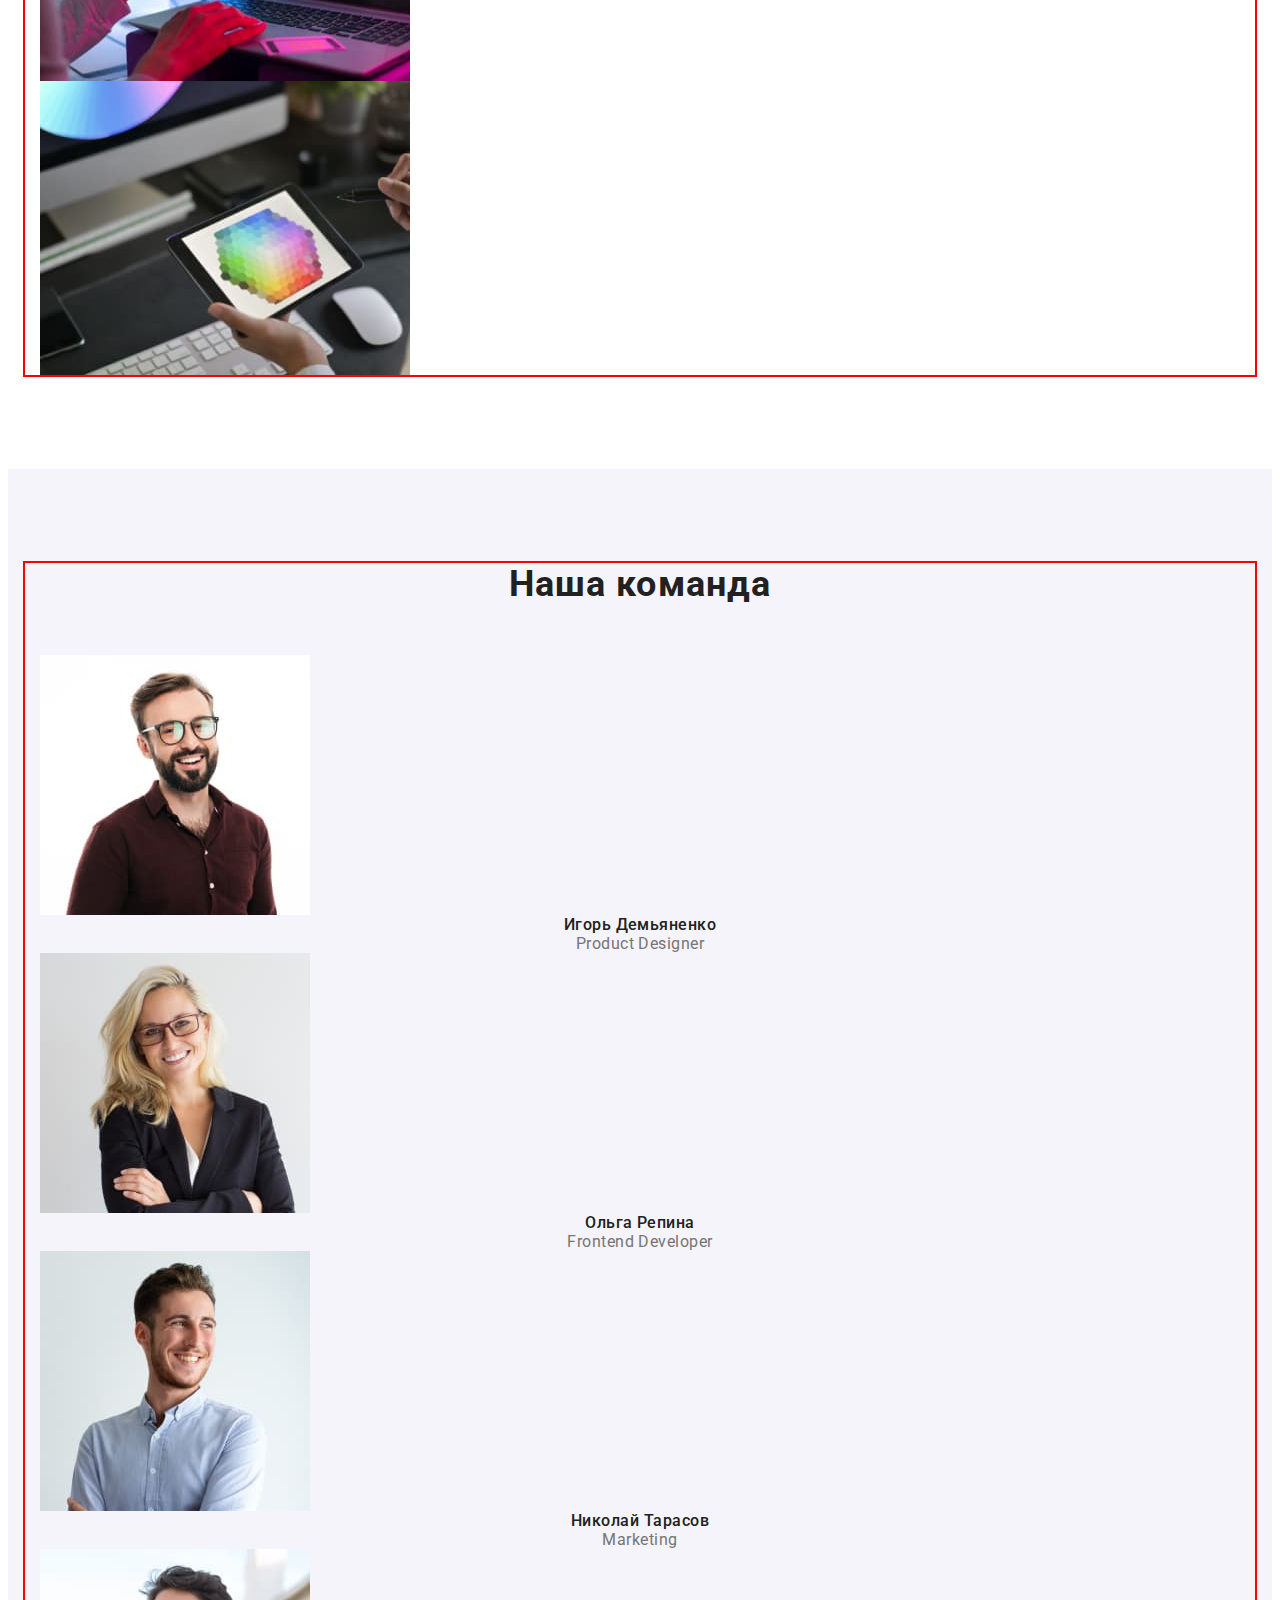
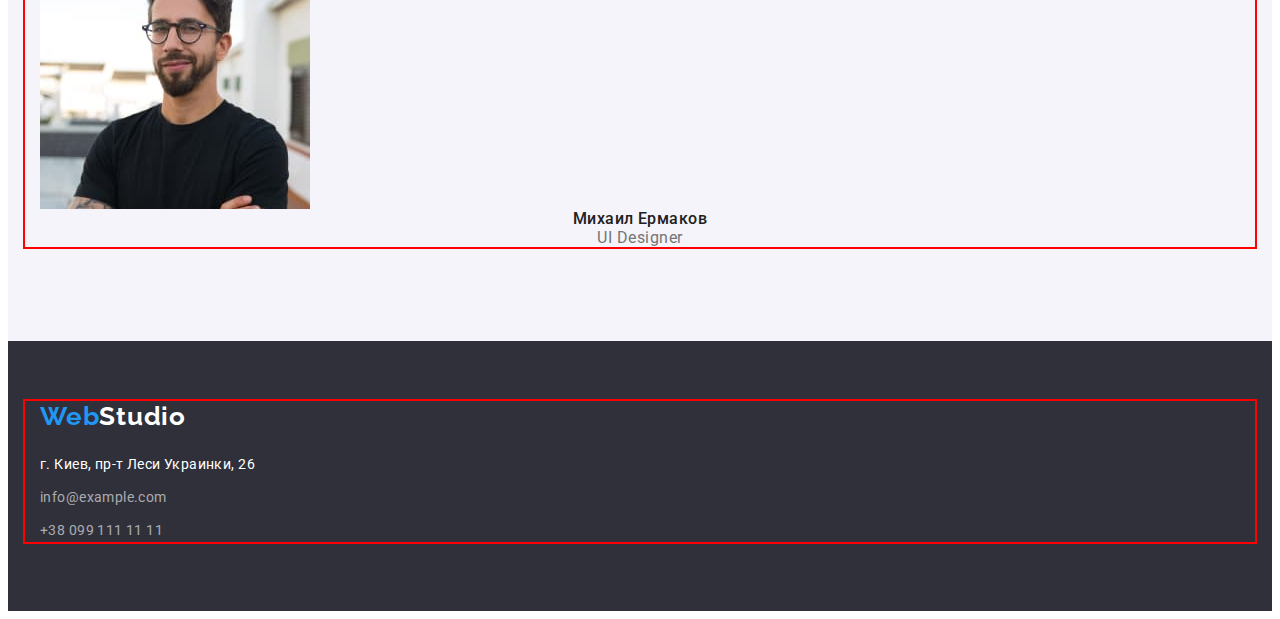
==== commit 60a0c7c8: "flex header" ====
--- a/index.html
+++ b/index.html
@@ -23,7 +23,7 @@
   </head>
   <body>
     <header class="header">
-      <div class="container">
+      <div class="container header-container">
         <a href="./index.html" class="logo" lang="en"
           >Web<span class="logo-sp-dark">Studio</span></a
         >
--- a/css/styles.css
+++ b/css/styles.css
@@ -53,6 +53,10 @@
   padding-top: 24px;
   padding-bottom: 24px;
 }
+.header-container {
+  display: flex;
+  align-items: center;
+}
 /* --- LOGO --------------- */
 .logo {
   font-family: Raleway, sans-serif;
@@ -61,6 +65,7 @@
   line-height: 1.19;
   letter-spacing: 0.03em;
   color: var(--accent-color);
+  margin-right: 93px;
 }
 .logo-sp-dark {
   font-family: Raleway, sans-serif;
@@ -83,12 +88,20 @@
 .header-list,
 .header-connect {
   font-weight: 500;
-  /* font-size: 14px; */
-  /* line-height: calc(16 / 14); */
   letter-spacing: 0.02em;
+  display: flex;
+}
+.header-item + .header-item {
+  margin-left: 50px;
+}
+.header-connect {
+  margin-left: auto;
 }
 .header-link {
   color: var(--title-text-color);
+}
+.header-connect-item + .header-connect-item {
+  margin-left: 50px;
 }
 .header-link:hover,
 .header-link:focus {
@@ -104,7 +117,6 @@
 .header-connect-link:focus {
   color: var(--accent-color);
 }
-
 /* --- hero ------------------ */
 .hero {
   background-color: var(--dark-backg-color);
@@ -211,10 +223,13 @@
   color: var(--accent-color);
 }
 /* --- portfolio-page ---------------- */
-.portfolio-page {
+.portfolio {
   background-color: var(--prim-backg-color);
-}
-.portfolio-item {
+  padding-top: 94px;
+  padding-bottom: 94px;
+}
+.portfolio-list-container {
+  margin-bottom: 34px;
 }
 .portfolio-btn {
   font-family: inherit;
@@ -227,6 +242,8 @@
   text-align: center;
   letter-spacing: 0.03em;
   color: var(--title-text-color);
+  border-color: transparent;
+  border-radius: 4px;
   background-color: var(--light-backg-color);
 }
 .portfolio-btn:hover {
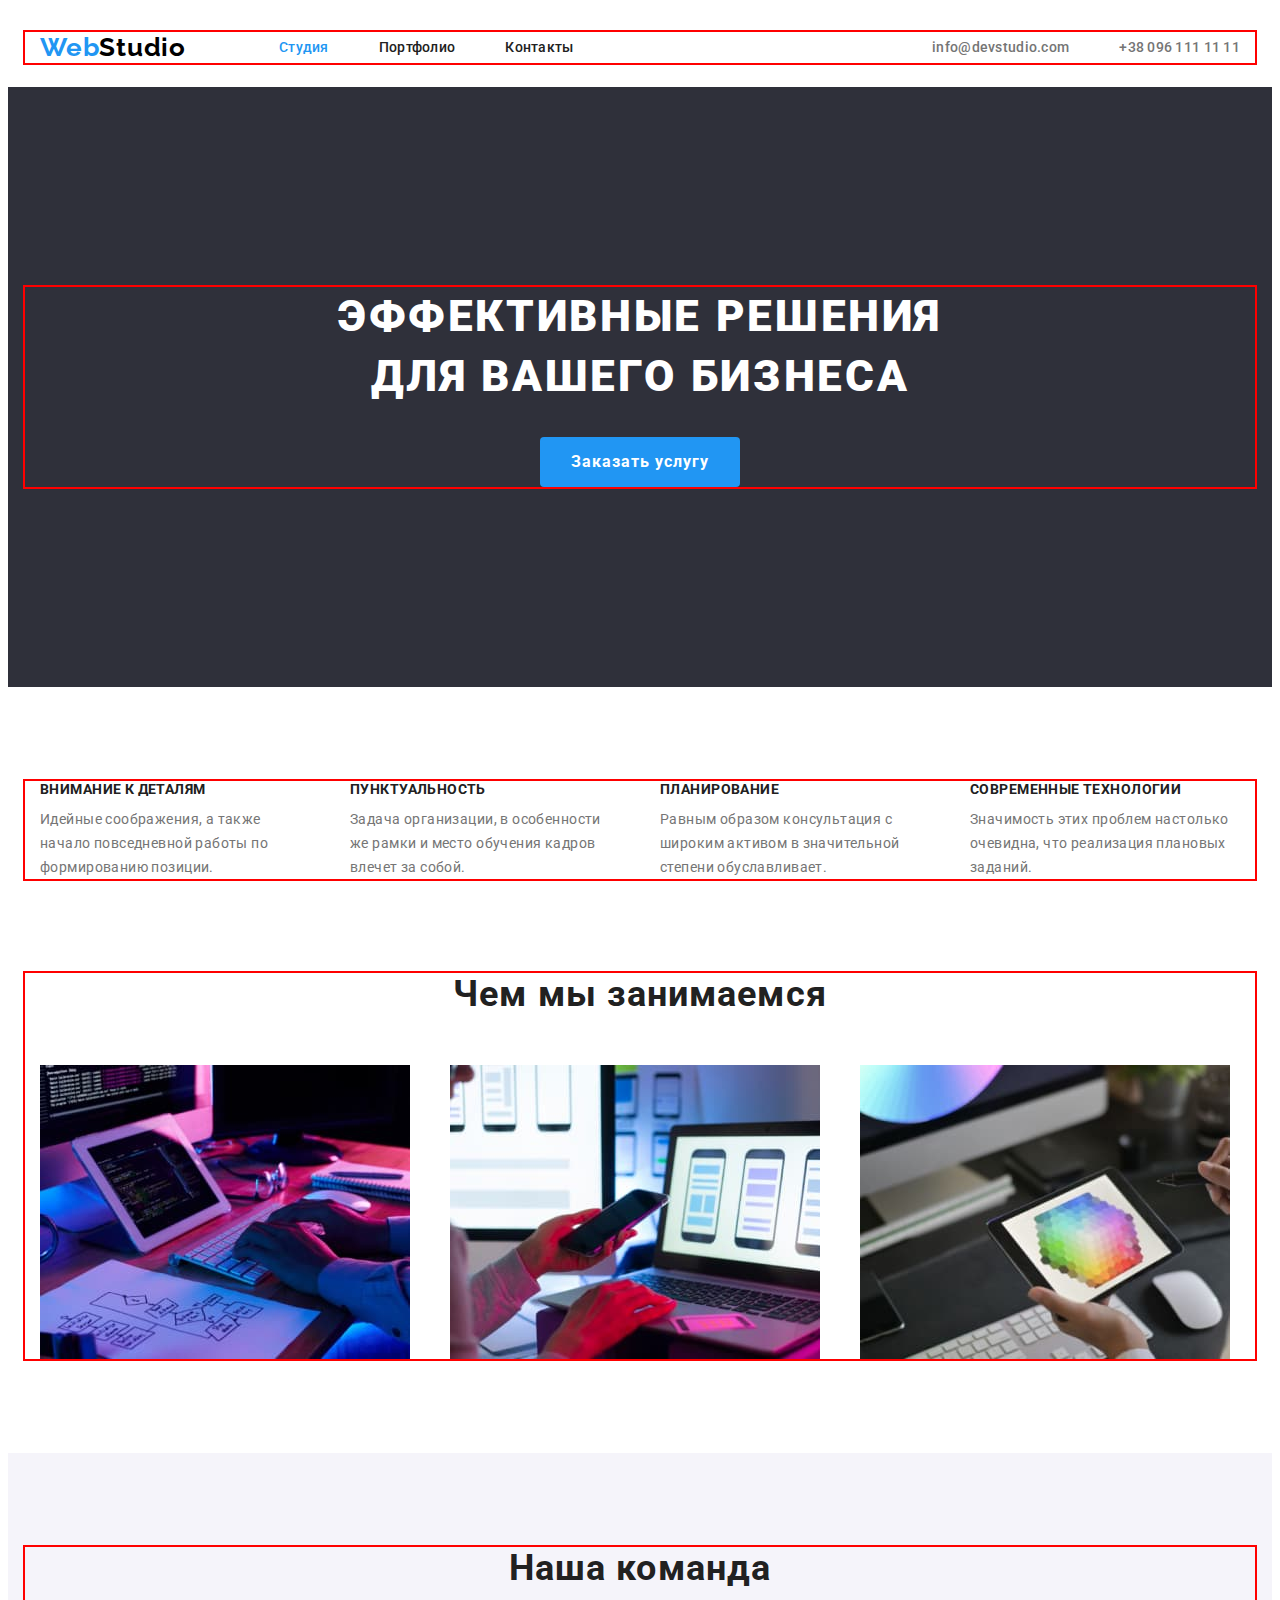
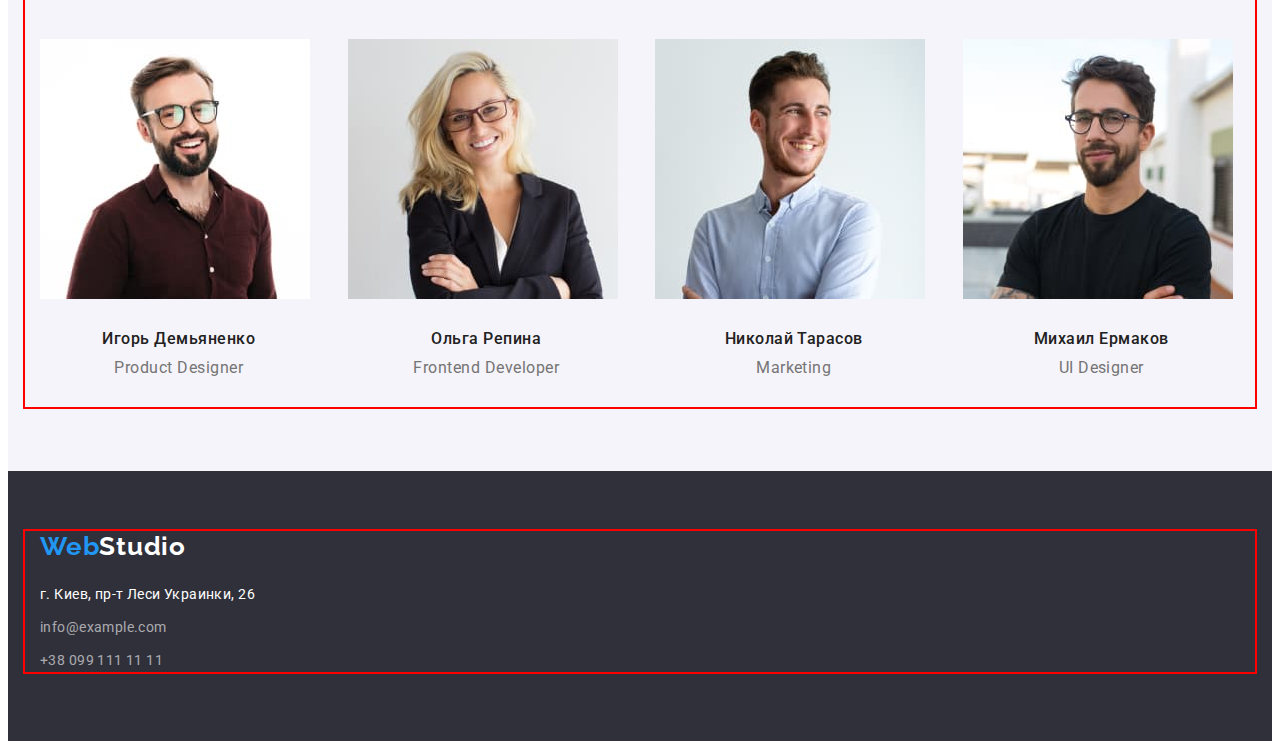
==== commit 78471c62: "flex-portfolio" ====
--- a/index.html
+++ b/index.html
@@ -61,7 +61,7 @@
           <button type="button" class="hero-btn">Заказать услугу</button>
         </div>
       </section>
-      <section class="advantage">
+      <section class="advantage section">
         <div class="container">
           <h2 class="advantage-title page-title-style visually-hidden">
             Наши преимущества
@@ -135,7 +135,7 @@
           </ul>
         </div>
       </section>
-      <section class="team">
+      <section class="team section">
         <div class="container">
           <h2 class="team-title page-title-style">Наша команда</h2>
           <ul class="team-list list">
--- a/css/styles.css
+++ b/css/styles.css
@@ -12,6 +12,28 @@
   color: var(--prim-text-color);
   background-color: var(--prim-backg-color);
 }
+p,
+h1,
+h2,
+h3,
+h4,
+h5,
+h6 {
+  margin: 0;
+}
+ul {
+  margin: 0;
+  padding: 0;
+}
+
+button {
+  cursor: pointer;
+}
+img {
+  display: block;
+  max-width: 100%;
+}
+
 a {
   text-decoration: none;
 }
@@ -48,6 +70,10 @@
   letter-spacing: 0.03em;
   color: var(--title-text-color);
 }
+.section {
+  padding-top: 94px;
+  padding-bottom: 94px;
+}
 /* ---Header--------------- */
 .header {
   padding-top: 24px;
@@ -127,11 +153,14 @@
   font-weight: 900;
   font-size: 44px;
   line-height: 1.36;
+  max-width: 696px;
   text-align: center;
   letter-spacing: 0.06em;
   text-transform: uppercase;
   color: #ffffff;
   margin-bottom: 30px;
+  margin-left: auto;
+  margin-right: auto;
 }
 .hero-btn {
   font-family: inherit;
@@ -139,19 +168,37 @@
   font-weight: 700;
   font-size: 16px;
   line-height: 1.87;
-  display: flex;
+  padding: 10 32;
+  margin-left: auto;
+  margin-right: auto;
+  width: 200px;
+  height: 50px;
+  display: flex;
+  justify-content: center;
   align-items: center;
   text-align: center;
   letter-spacing: 0.06em;
   color: #ffffff;
   background-color: var(--accent-color);
+  border-color: transparent;
+  border-radius: 4px;
+}
+.hero-btn:hover,
+.hero-btn:focus {
+  /* border-color: var(--accent-color); */
+  border-radius: 0px;
 }
 /* --- advantage ----------- */
 .advantage {
-  padding-top: 94px;
-  padding-bottom: 94px;
+  /* padding-top: 94px;
+  padding-bottom: 94px; */
 }
 .advantage-list {
+  display: flex;
+  justify-content: space-between;
+}
+.advantage-item + .advantage-item {
+  margin-left: 30px;
 }
 .advantage-item-title {
   font-weight: 700;
@@ -164,23 +211,43 @@
   font-size: 14px;
   line-height: calc(24 / 14);
   letter-spacing: 0.03em;
+  width: 270px;
   /* color: var(--prim-text-color); */
 }
 /* --- development ------------------------- */
 .development {
   padding-bottom: 94px;
 }
+.development-list {
+  display: flex;
+  margin-left: -30px;
+}
 .development-title {
   margin-bottom: 50px;
+}
+.development-item {
+  width: calc(100% / 3 - 30px);
+  margin-left: 30px;
 }
 /* --- team -------------------------- */
 .team {
   background-color: var(--light-backg-color);
-  padding-top: 94px;
-  padding-bottom: 94px;
+  /* padding-top: 94px;
+  padding-bottom: 94px; */
 }
 .team-title {
   margin-bottom: 50px;
+}
+.team-list {
+  display: flex;
+  margin-left: -30px;
+  margin-bottom: -30px;
+  flex-wrap: wrap;
+}
+.team-item {
+  width: calc(100% / 4 - 30px);
+  margin-left: 30px;
+  margin-bottom: 30px;
 }
 .team-item-size {
   font-size: 16px;
@@ -191,6 +258,8 @@
 .team-item-title {
   font-weight: 500;
   color: var(--title-text-color);
+  margin-top: 30px;
+  margin-bottom: 10px;
 }
 .team-item-text {
   /* color: var(--prim-text-color); */
@@ -225,11 +294,18 @@
 /* --- portfolio-page ---------------- */
 .portfolio {
   background-color: var(--prim-backg-color);
-  padding-top: 94px;
-  padding-bottom: 94px;
+  /* padding-top: 94px;
+  padding-bottom: 94px; */
 }
 .portfolio-list-container {
   margin-bottom: 34px;
+}
+.portfolio-list {
+  display: flex;
+  justify-content: center;
+}
+.portfolio-item + .portfolio-item {
+  margin-left: 8px;
 }
 .portfolio-btn {
   font-family: inherit;
@@ -250,6 +326,18 @@
   color: #ffffff;
   background-color: var(--accent-color);
 }
+/* project */
+.project-list {
+  display: flex;
+  margin-left: -30px;
+  margin-bottom: -30px;
+  flex-wrap: wrap;
+}
+.project-item {
+  width: calc(100% / 3 - 30px);
+  margin-left: 30px;
+  margin-bottom: 30px;
+}
 .project-item-title {
   font-weight: 700;
   font-size: 18px;
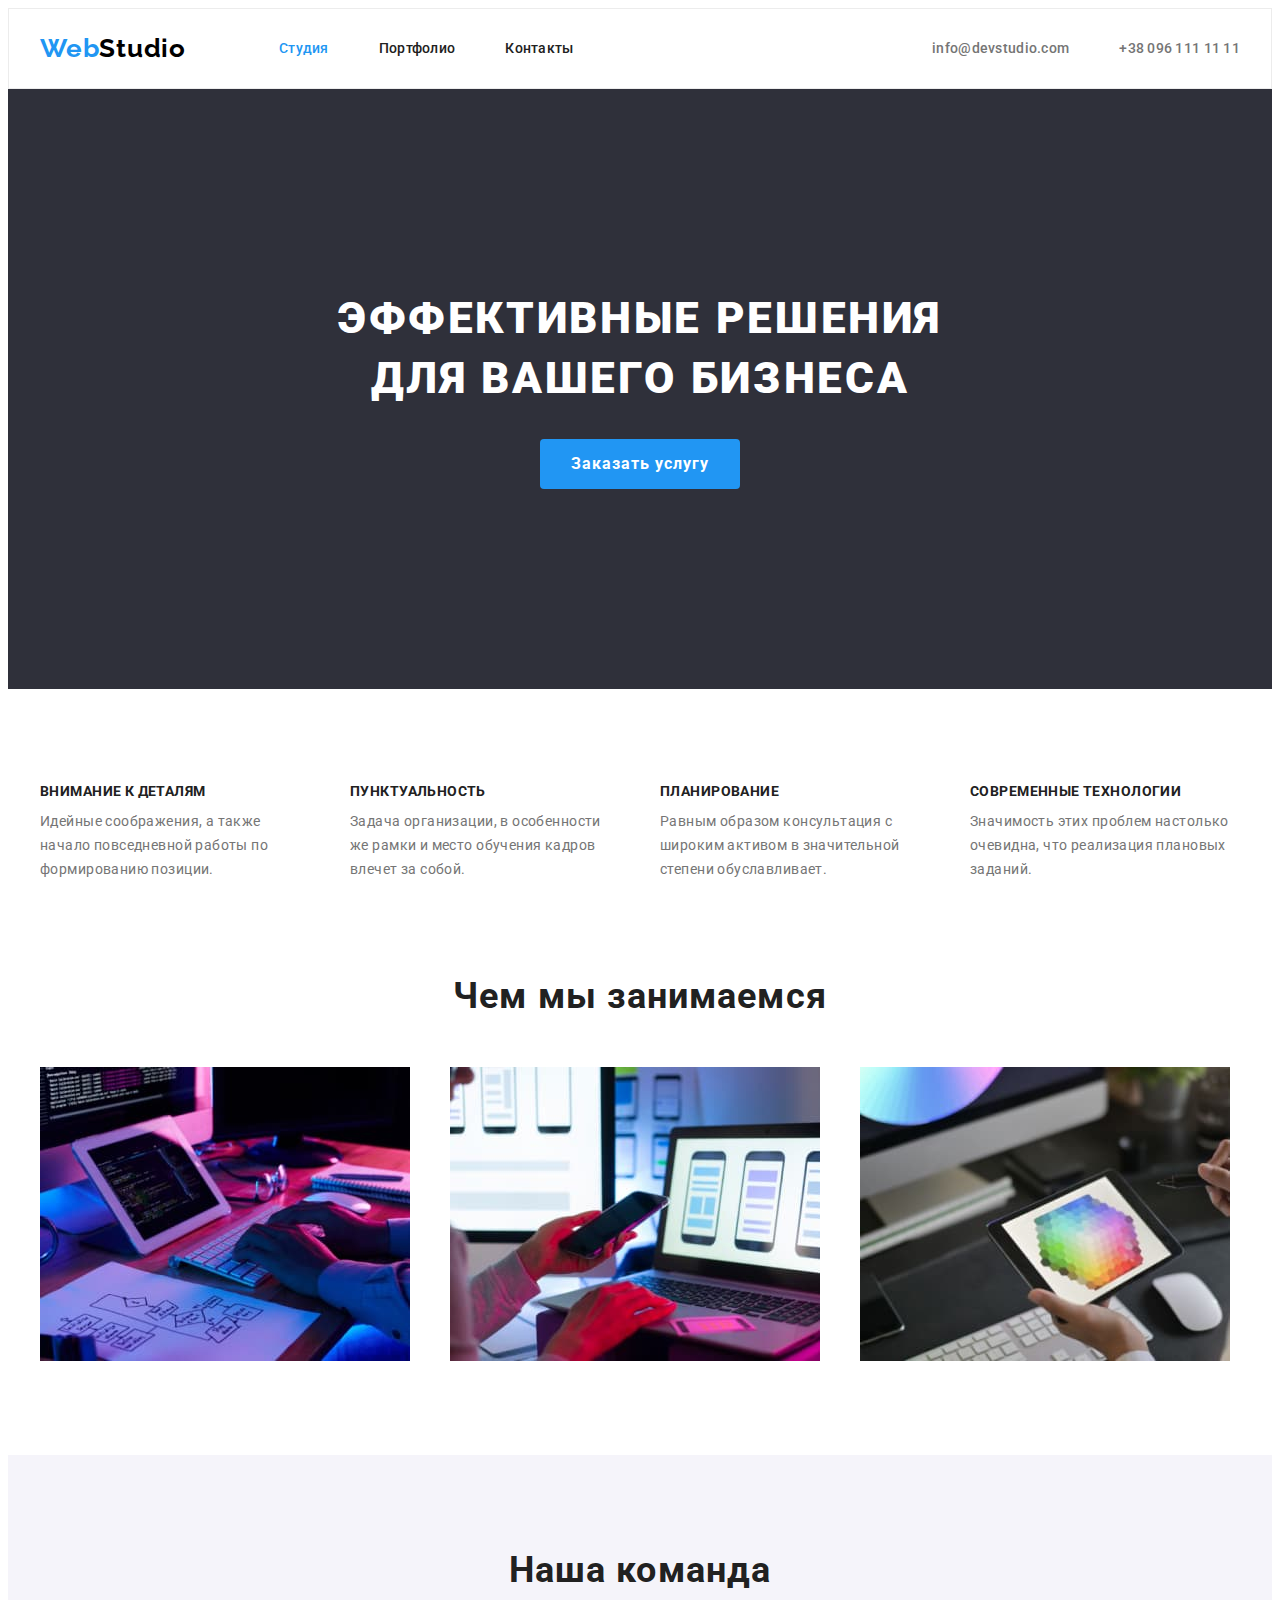
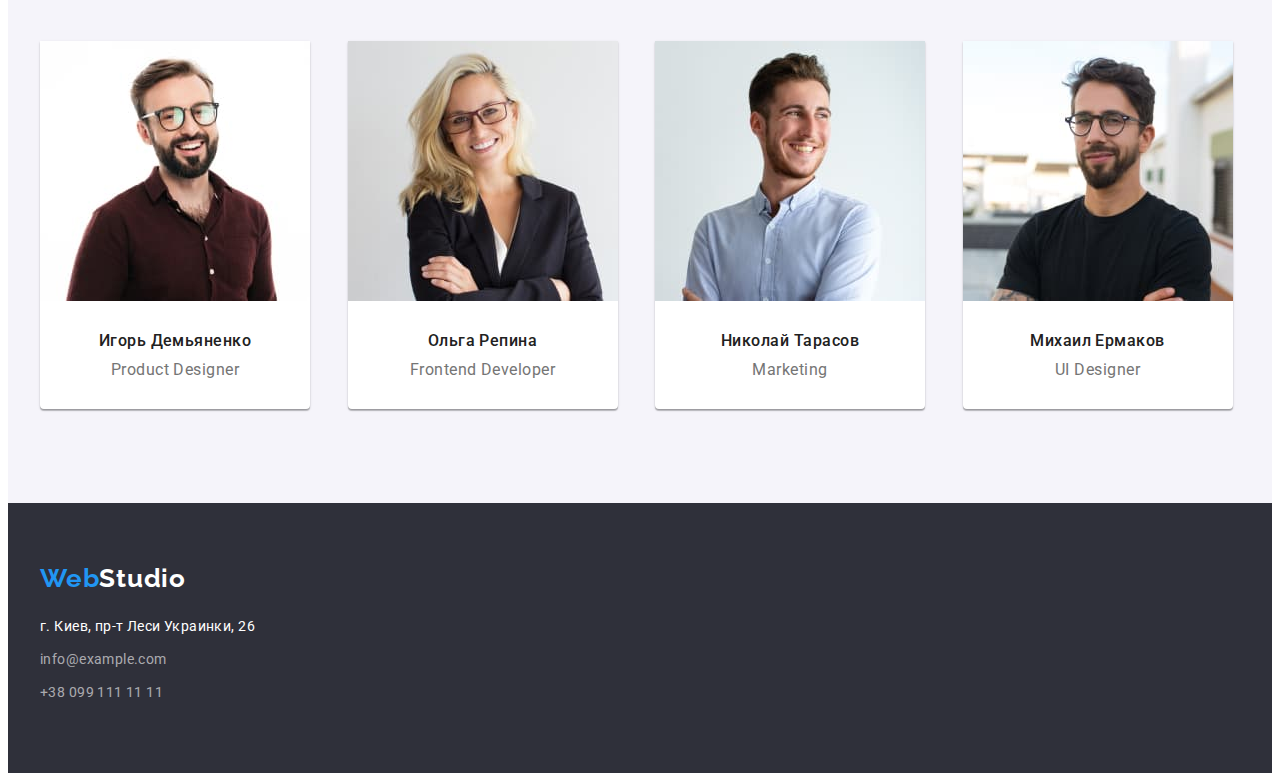
==== commit ef757f03: "team-card" ====
--- a/index.html
+++ b/index.html
@@ -18,7 +18,6 @@
       crossorigin="anonymous"
       referrerpolicy="no-referrer"
     />
-    <link rel="stylesheet" href="./css/reset.css" />
     <link rel="stylesheet" href="./css/styles.css" />
   </head>
   <body>
@@ -140,48 +139,58 @@
           <h2 class="team-title page-title-style">Наша команда</h2>
           <ul class="team-list list">
             <li class="team-item">
-              <img
-                src="./images/img_demianenko.jpg"
-                alt="Фото Игоря Демьяненко"
-                width="270"
-                height="260"
-              />
-              <h3 class="team-item-title team-item-size">Игорь Демьяненко</h3>
-              <p class="team-item-text team-item-size" lang="en">
-                Product Designer
-              </p>
-            </li>
-            <li class="team-item">
-              <img
-                src="./images/img_repina.jpg"
-                alt="Фото Ольги Репиной"
-                width="270"
-                height="260"
-              />
-              <h3 class="team-item-title team-item-size">Ольга Репина</h3>
-              <p class="team-item-text team-item-size" lang="en">
-                Frontend Developer
-              </p>
-            </li>
-            <li class="team-item">
-              <img
-                src="./images/img_tarasov.jpg"
-                alt="Фото Николая Тарасова"
-                width="270"
-                height="260"
-              />
-              <h3 class="team-item-title team-item-size">Николай Тарасов</h3>
-              <p class="team-item-text team-item-size" lang="en">Marketing</p>
-            </li>
-            <li class="team-item">
-              <img
-                src="./images/img_ermakov.jpg"
-                alt="Фото Михаила Ермакова"
-                width="270"
-                height="260"
-              />
-              <h3 class="team-item-title team-item-size">Михаил Ермаков</h3>
-              <p class="team-item-text team-item-size" lang="en">UI Designer</p>
+              <div class="team-card">
+                <img
+                  src="./images/img_demianenko.jpg"
+                  alt="Фото Игоря Демьяненко"
+                  width="270"
+                  height="260"
+                />
+                <h3 class="team-item-title team-item-size">Игорь Демьяненко</h3>
+                <p class="team-item-text team-item-size" lang="en">
+                  Product Designer
+                </p>
+              </div>
+            </li>
+            <li class="team-item">
+              <div class="team-card">
+                <img
+                  src="./images/img_repina.jpg"
+                  alt="Фото Ольги Репиной"
+                  width="270"
+                  height="260"
+                />
+                <h3 class="team-item-title team-item-size">Ольга Репина</h3>
+                <p class="team-item-text team-item-size" lang="en">
+                  Frontend Developer
+                </p>
+              </div>
+            </li>
+            <li class="team-item">
+              <div class="team-card">
+                <img
+                  src="./images/img_tarasov.jpg"
+                  alt="Фото Николая Тарасова"
+                  width="270"
+                  height="260"
+                />
+                <h3 class="team-item-title team-item-size">Николай Тарасов</h3>
+                <p class="team-item-text team-item-size" lang="en">Marketing</p>
+              </div>
+            </li>
+            <li class="team-item">
+              <div class="team-card">
+                <img
+                  src="./images/img_ermakov.jpg"
+                  alt="Фото Михаила Ермакова"
+                  width="270"
+                  height="260"
+                />
+                <h3 class="team-item-title team-item-size">Михаил Ермаков</h3>
+                <p class="team-item-text team-item-size" lang="en">
+                  UI Designer
+                </p>
+              </div>
             </li>
           </ul>
         </div>
--- a/css/styles.css
+++ b/css/styles.css
@@ -45,7 +45,7 @@
   padding-left: 15px;
   padding-right: 15px;
   margin: 0 auto;
-  outline: 2px solid red;
+  /* outline: 2px solid red; */
 }
 .visually-hidden {
   position: absolute;
@@ -78,6 +78,7 @@
 .header {
   padding-top: 24px;
   padding-bottom: 24px;
+  border: 1px solid #ececec;
 }
 .header-container {
   display: flex;
@@ -180,13 +181,12 @@
   letter-spacing: 0.06em;
   color: #ffffff;
   background-color: var(--accent-color);
-  border-color: transparent;
+  border: transparent;
   border-radius: 4px;
 }
 .hero-btn:hover,
 .hero-btn:focus {
-  /* border-color: var(--accent-color); */
-  border-radius: 0px;
+  background-color: #188ce8;
 }
 /* --- advantage ----------- */
 .advantage {
@@ -248,6 +248,14 @@
   width: calc(100% / 4 - 30px);
   margin-left: 30px;
   margin-bottom: 30px;
+}
+.team-card {
+  width: 270px;
+  height: 368px;
+  background: #ffffff;
+  box-shadow: 0px 1px 3px rgba(0, 0, 0, 0.12), 0px 1px 1px rgba(0, 0, 0, 0.14),
+    0px 2px 1px rgba(0, 0, 0, 0.2);
+  border-radius: 0px 0px 4px 4px;
 }
 .team-item-size {
   font-size: 16px;
@@ -338,6 +346,15 @@
   margin-left: 30px;
   margin-bottom: 30px;
 }
+.project-card {
+  background: #ffffff;
+  border: 1px solid #eeeeee;
+  box-sizing: border-box;
+}
+.project-card-footer {
+  padding: 20px 24px;
+}
+
 .project-item-title {
   font-weight: 700;
   font-size: 18px;
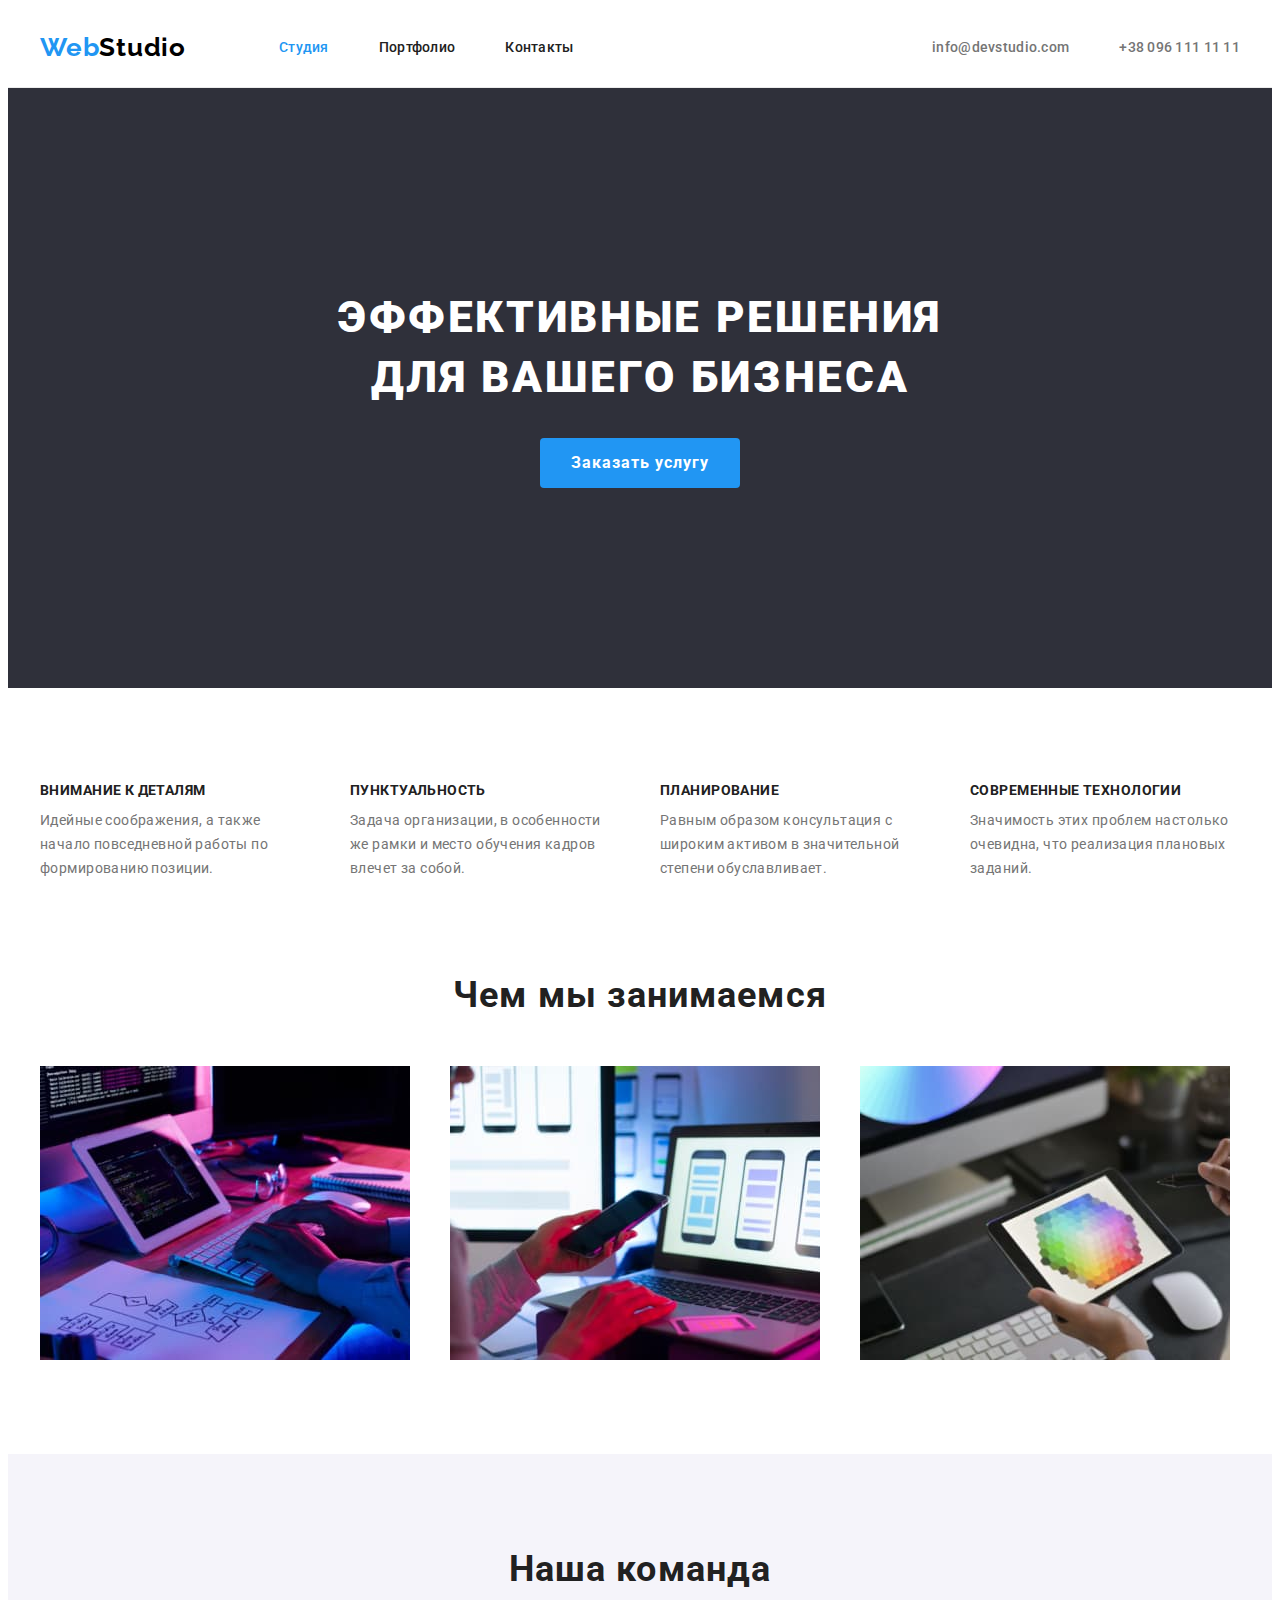
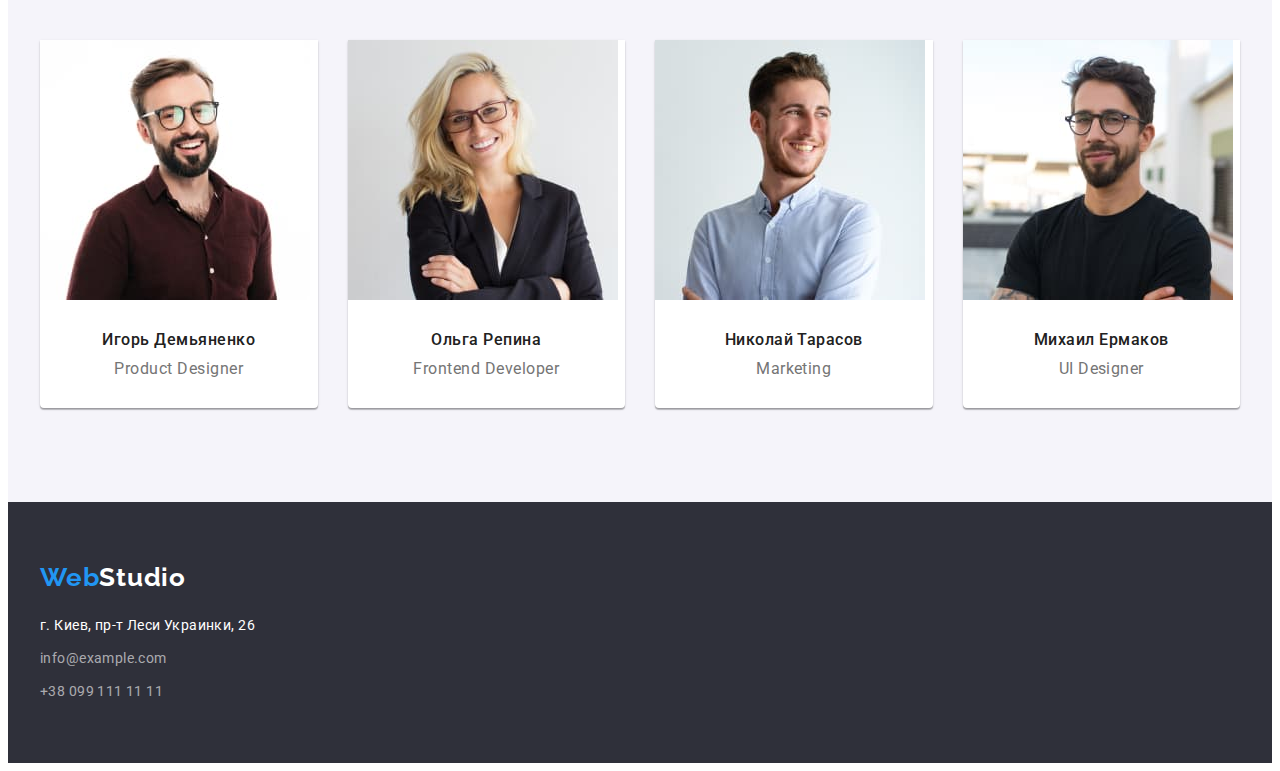
==== commit 0440927a: "after" ====
--- a/index.html
+++ b/index.html
@@ -60,7 +60,7 @@
           <button type="button" class="hero-btn">Заказать услугу</button>
         </div>
       </section>
-      <section class="advantage section">
+      <section class="section">
         <div class="container">
           <h2 class="advantage-title page-title-style visually-hidden">
             Наши преимущества
@@ -103,7 +103,7 @@
           </ul>
         </div>
       </section>
-      <section class="development">
+      <section class="development section">
         <div class="container">
           <h2 class="development-title page-title-style">Чем мы занимаемся</h2>
           <ul class="development-list list">
@@ -139,13 +139,13 @@
           <h2 class="team-title page-title-style">Наша команда</h2>
           <ul class="team-list list">
             <li class="team-item">
-              <div class="team-card">
-                <img
-                  src="./images/img_demianenko.jpg"
-                  alt="Фото Игоря Демьяненко"
-                  width="270"
-                  height="260"
-                />
+              <img
+                src="./images/img_demianenko.jpg"
+                alt="Фото Игоря Демьяненко"
+                width="270"
+                height="260"
+              />
+              <div class="team-card">
                 <h3 class="team-item-title team-item-size">Игорь Демьяненко</h3>
                 <p class="team-item-text team-item-size" lang="en">
                   Product Designer
@@ -153,13 +153,13 @@
               </div>
             </li>
             <li class="team-item">
-              <div class="team-card">
-                <img
-                  src="./images/img_repina.jpg"
-                  alt="Фото Ольги Репиной"
-                  width="270"
-                  height="260"
-                />
+              <img
+                src="./images/img_repina.jpg"
+                alt="Фото Ольги Репиной"
+                width="270"
+                height="260"
+              />
+              <div class="team-card">
                 <h3 class="team-item-title team-item-size">Ольга Репина</h3>
                 <p class="team-item-text team-item-size" lang="en">
                   Frontend Developer
@@ -167,25 +167,25 @@
               </div>
             </li>
             <li class="team-item">
-              <div class="team-card">
-                <img
-                  src="./images/img_tarasov.jpg"
-                  alt="Фото Николая Тарасова"
-                  width="270"
-                  height="260"
-                />
+              <img
+                src="./images/img_tarasov.jpg"
+                alt="Фото Николая Тарасова"
+                width="270"
+                height="260"
+              />
+              <div class="team-card">
                 <h3 class="team-item-title team-item-size">Николай Тарасов</h3>
                 <p class="team-item-text team-item-size" lang="en">Marketing</p>
               </div>
             </li>
             <li class="team-item">
-              <div class="team-card">
-                <img
-                  src="./images/img_ermakov.jpg"
-                  alt="Фото Михаила Ермакова"
-                  width="270"
-                  height="260"
-                />
+              <img
+                src="./images/img_ermakov.jpg"
+                alt="Фото Михаила Ермакова"
+                width="270"
+                height="260"
+              />
+              <div class="team-card">
                 <h3 class="team-item-title team-item-size">Михаил Ермаков</h3>
                 <p class="team-item-text team-item-size" lang="en">
                   UI Designer
--- a/css/styles.css
+++ b/css/styles.css
@@ -30,6 +30,7 @@
   cursor: pointer;
 }
 img {
+  height: auto;
   display: block;
   max-width: 100%;
 }
@@ -78,7 +79,7 @@
 .header {
   padding-top: 24px;
   padding-bottom: 24px;
-  border: 1px solid #ececec;
+  border-bottom: 1px solid #ececec;
 }
 .header-container {
   display: flex;
@@ -189,10 +190,6 @@
   background-color: #188ce8;
 }
 /* --- advantage ----------- */
-.advantage {
-  /* padding-top: 94px;
-  padding-bottom: 94px; */
-}
 .advantage-list {
   display: flex;
   justify-content: space-between;
@@ -216,6 +213,7 @@
 }
 /* --- development ------------------------- */
 .development {
+  padding-top: 0;
   padding-bottom: 94px;
 }
 .development-list {
@@ -248,15 +246,14 @@
   width: calc(100% / 4 - 30px);
   margin-left: 30px;
   margin-bottom: 30px;
-}
-.team-card {
-  width: 270px;
-  height: 368px;
   background: #ffffff;
   box-shadow: 0px 1px 3px rgba(0, 0, 0, 0.12), 0px 1px 1px rgba(0, 0, 0, 0.14),
     0px 2px 1px rgba(0, 0, 0, 0.2);
   border-radius: 0px 0px 4px 4px;
 }
+.team-card {
+  padding: 30px 0;
+}
 .team-item-size {
   font-size: 16px;
   line-height: calc(19 / 16);
@@ -266,7 +263,7 @@
 .team-item-title {
   font-weight: 500;
   color: var(--title-text-color);
-  margin-top: 30px;
+  /* margin-top: 30px; */
   margin-bottom: 10px;
 }
 .team-item-text {
@@ -280,11 +277,15 @@
 .footer-address {
   margin-top: 20px;
 }
+.footer-address-list {
+}
 .footer-address-item {
   font-style: normal;
   font-size: 14px;
   line-height: calc(24 / 14);
   letter-spacing: 0.03em;
+}
+.footer-address-item:not(:last-child) {
   margin-bottom: 9px;
 }
 .footer-link-address {
@@ -300,15 +301,9 @@
   color: var(--accent-color);
 }
 /* --- portfolio-page ---------------- */
-.portfolio {
-  background-color: var(--prim-backg-color);
-  /* padding-top: 94px;
-  padding-bottom: 94px; */
-}
-.portfolio-list-container {
-  margin-bottom: 34px;
-}
+
 .portfolio-list {
+  margin-bottom: 50px;
   display: flex;
   justify-content: center;
 }
@@ -316,6 +311,7 @@
   margin-left: 8px;
 }
 .portfolio-btn {
+  padding: 6px 22px;
   font-family: inherit;
   cursor: pointer;
   font-weight: 500;
@@ -347,15 +343,16 @@
   margin-bottom: 30px;
 }
 .project-card {
+}
+.project-card-footer {
   background: #ffffff;
   border: 1px solid #eeeeee;
   box-sizing: border-box;
-}
-.project-card-footer {
   padding: 20px 24px;
 }
 
 .project-item-title {
+  margin-bottom: 4px;
   font-weight: 700;
   font-size: 18px;
   line-height: 2;
